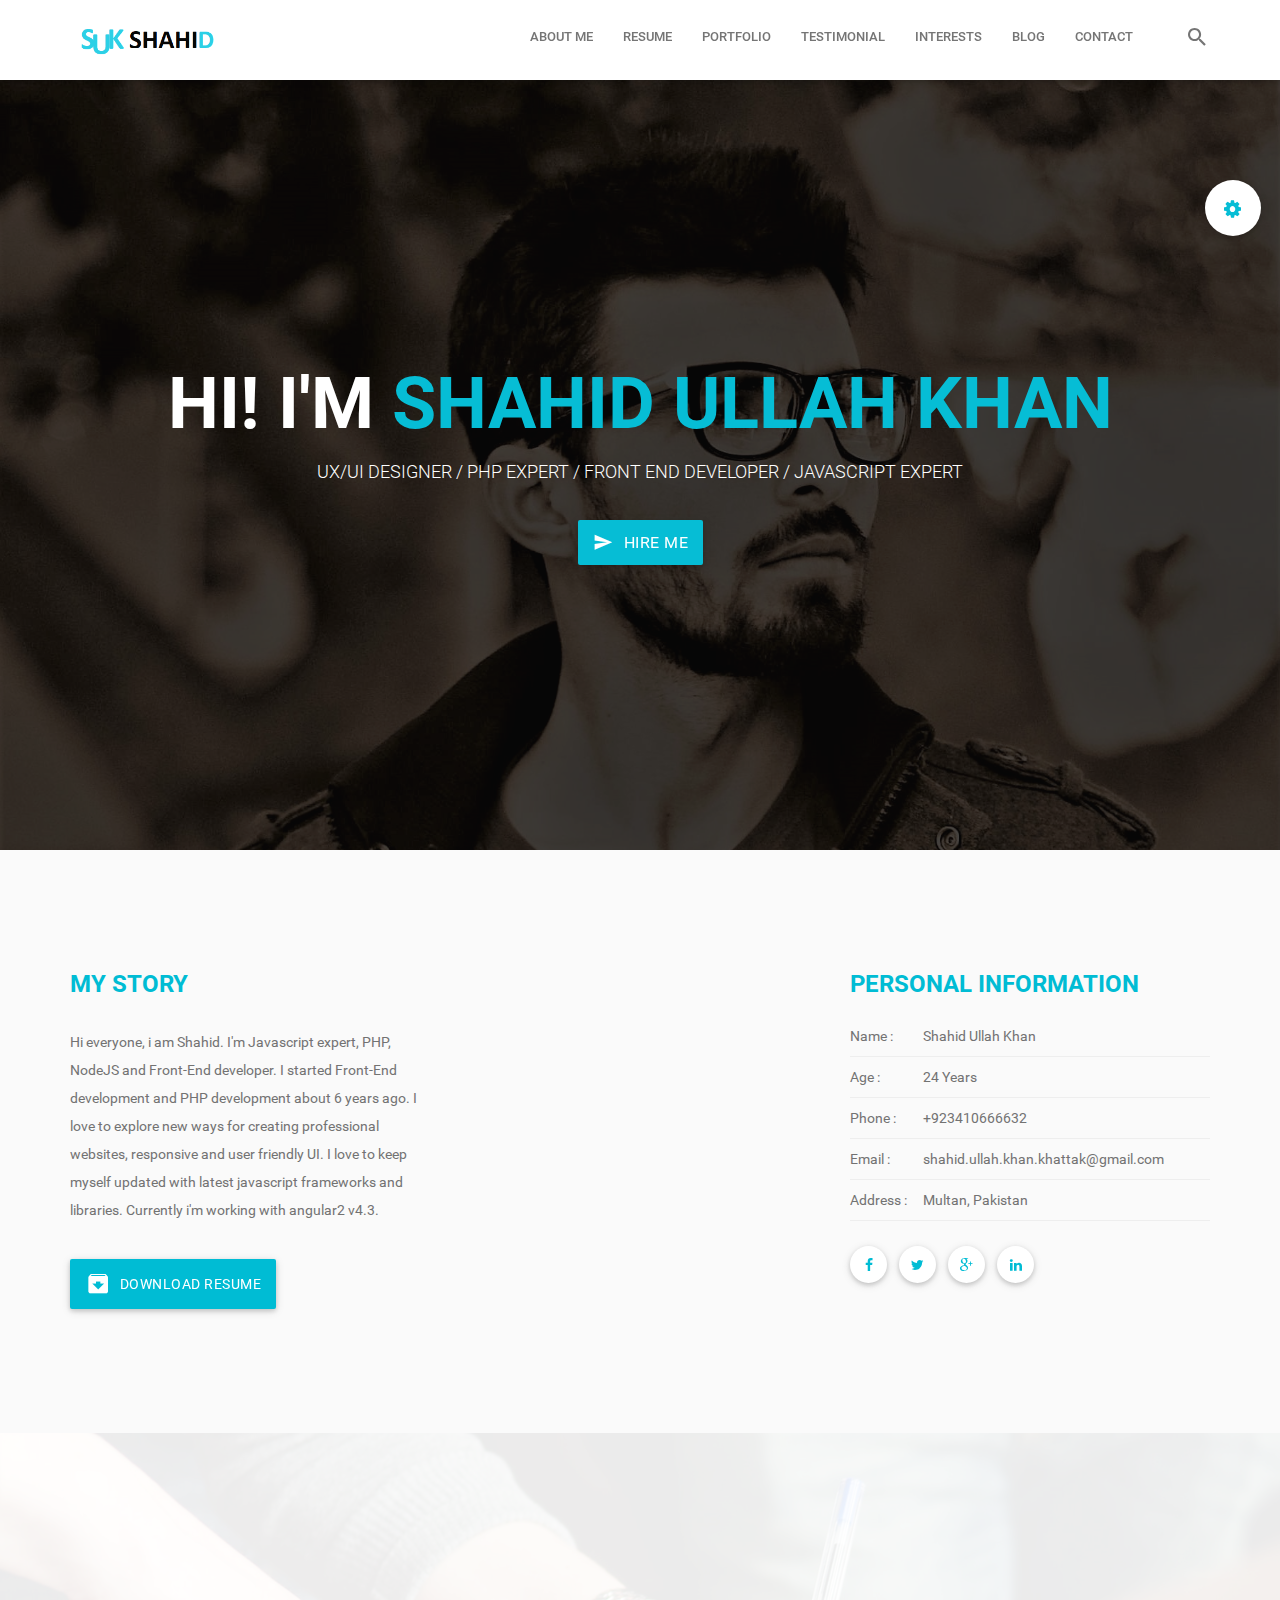
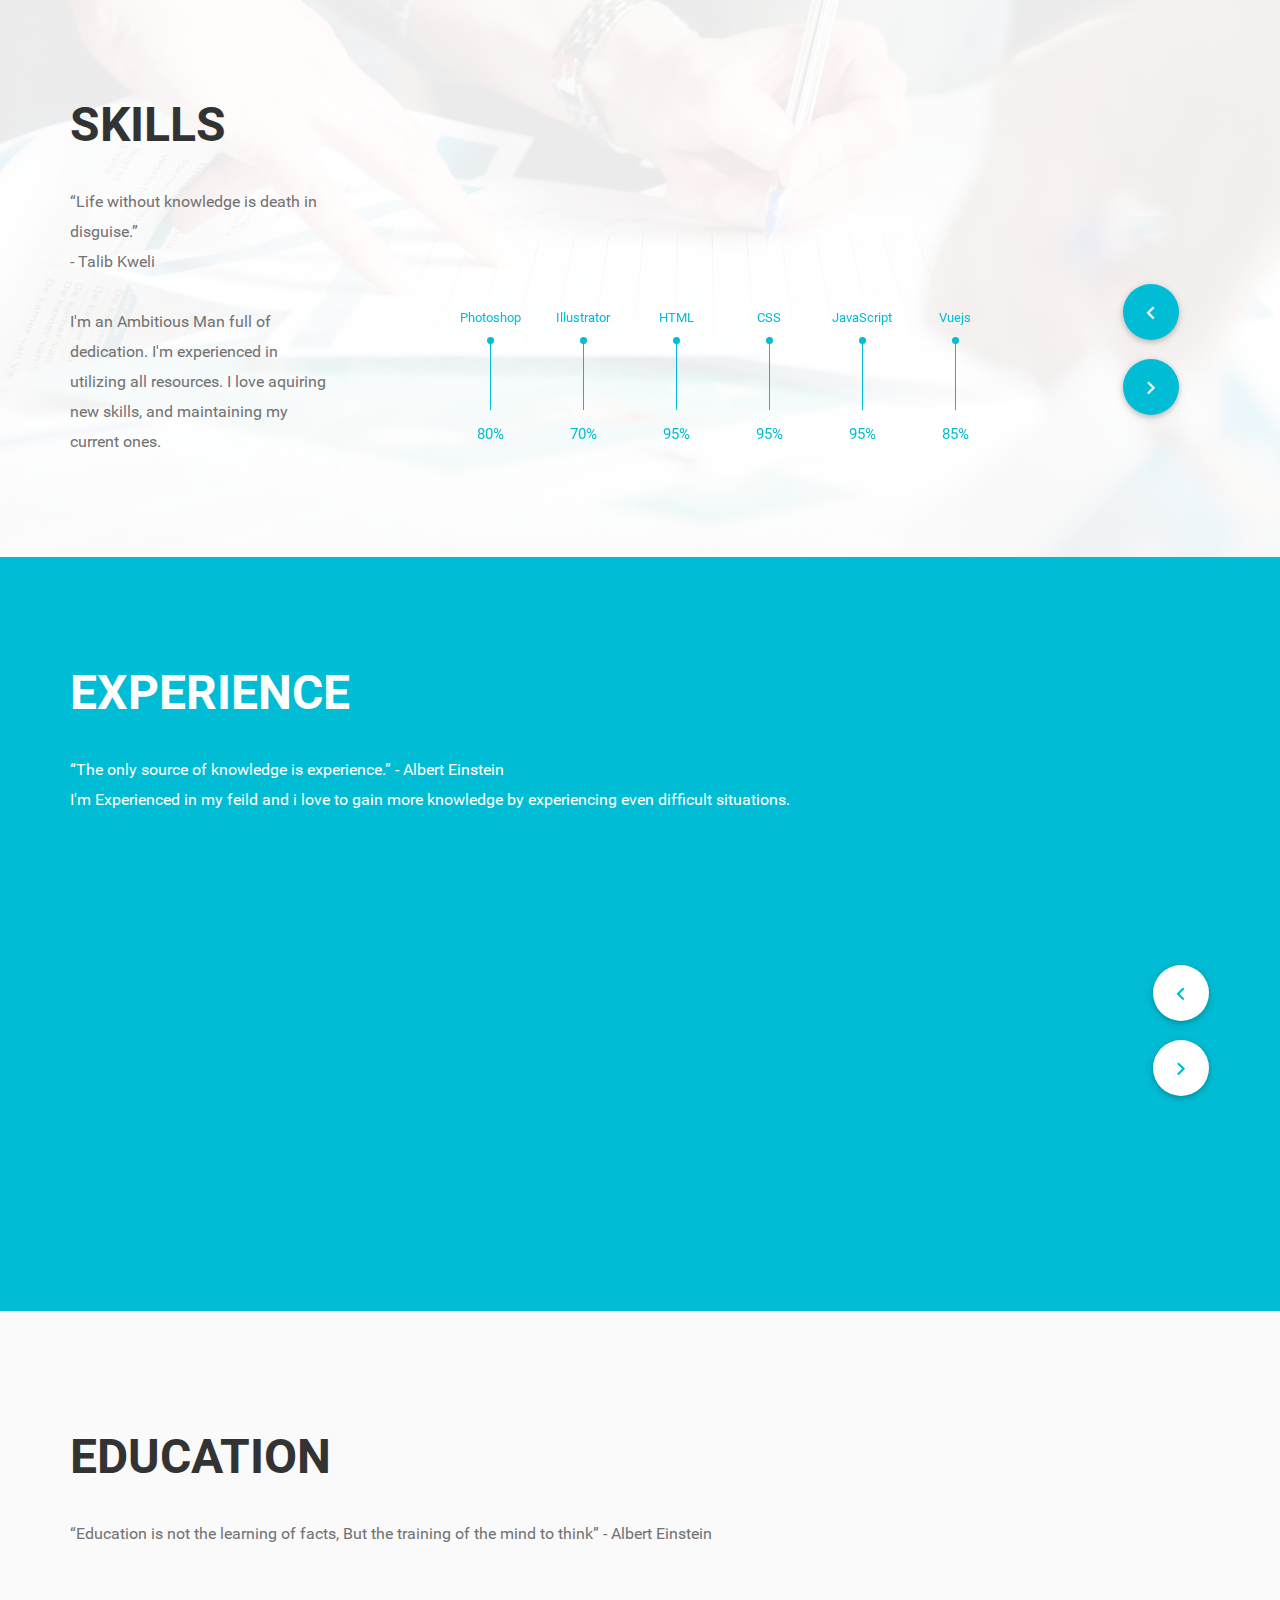
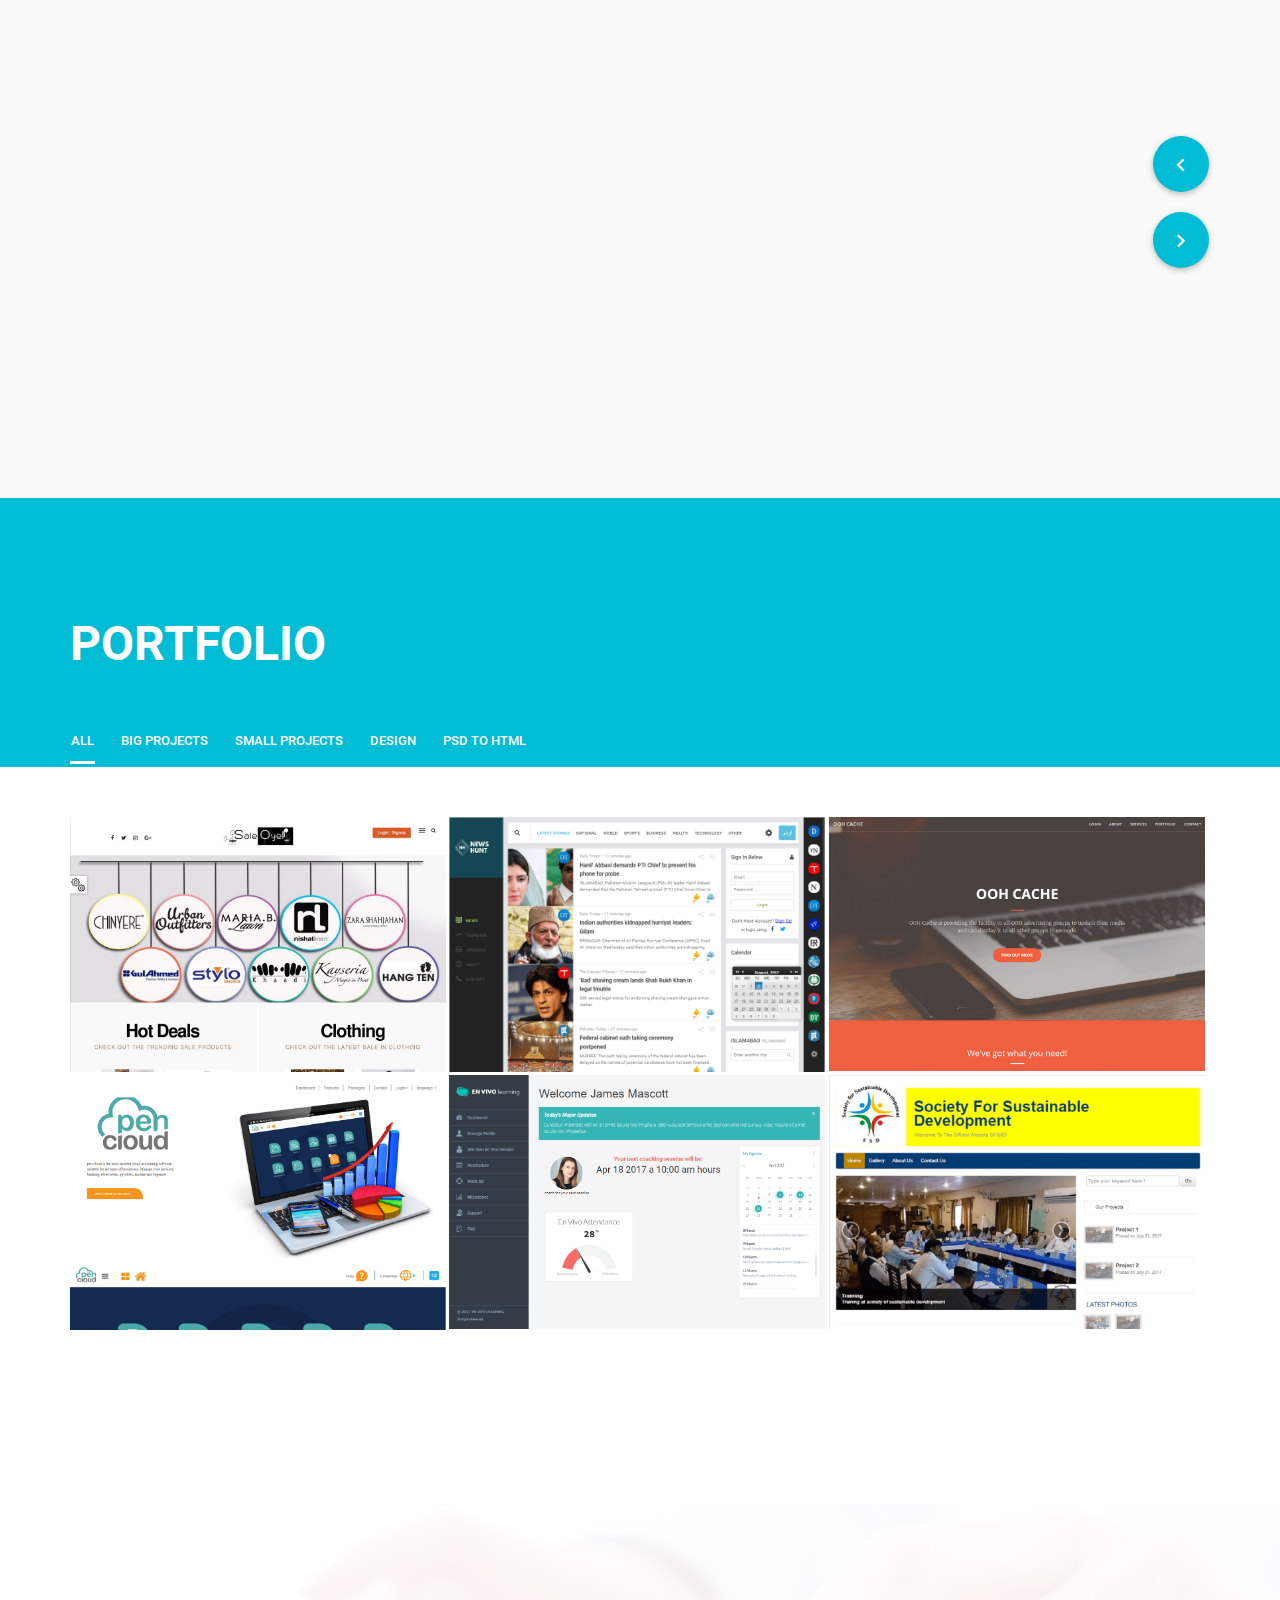
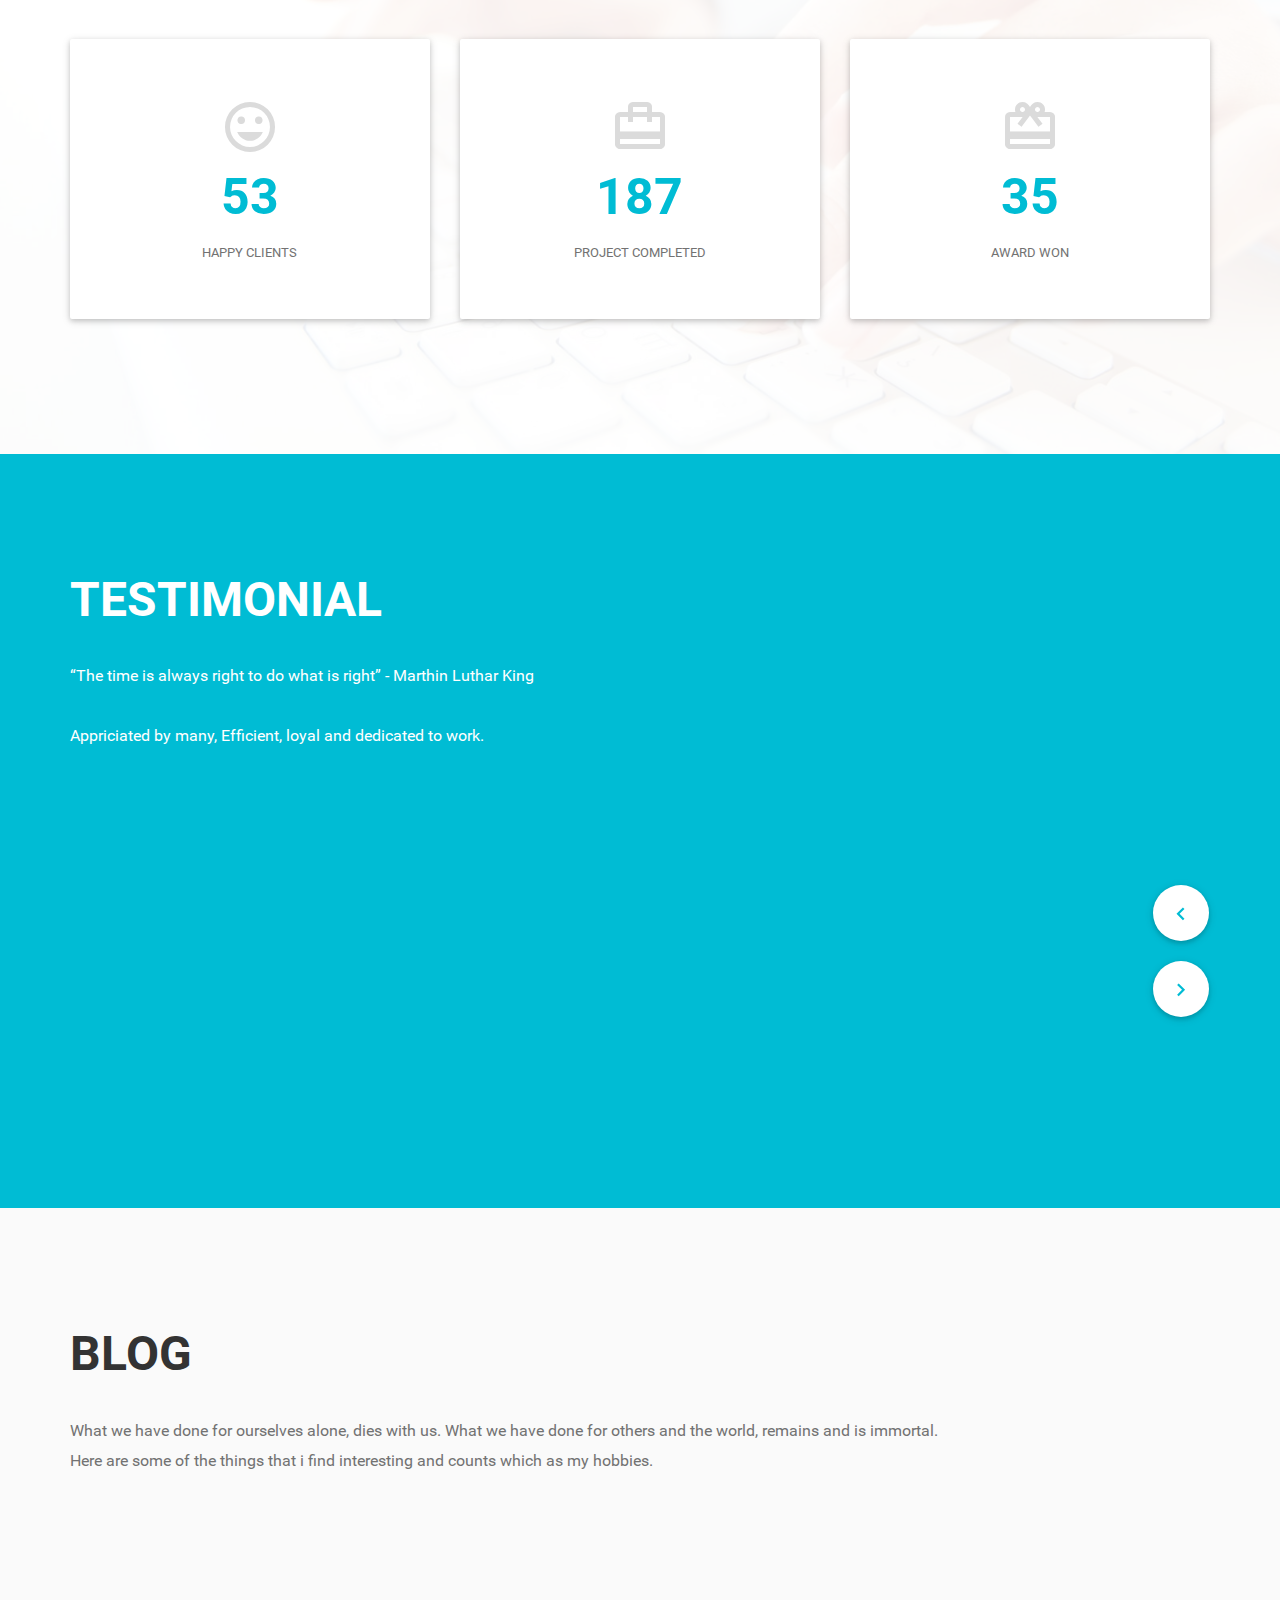
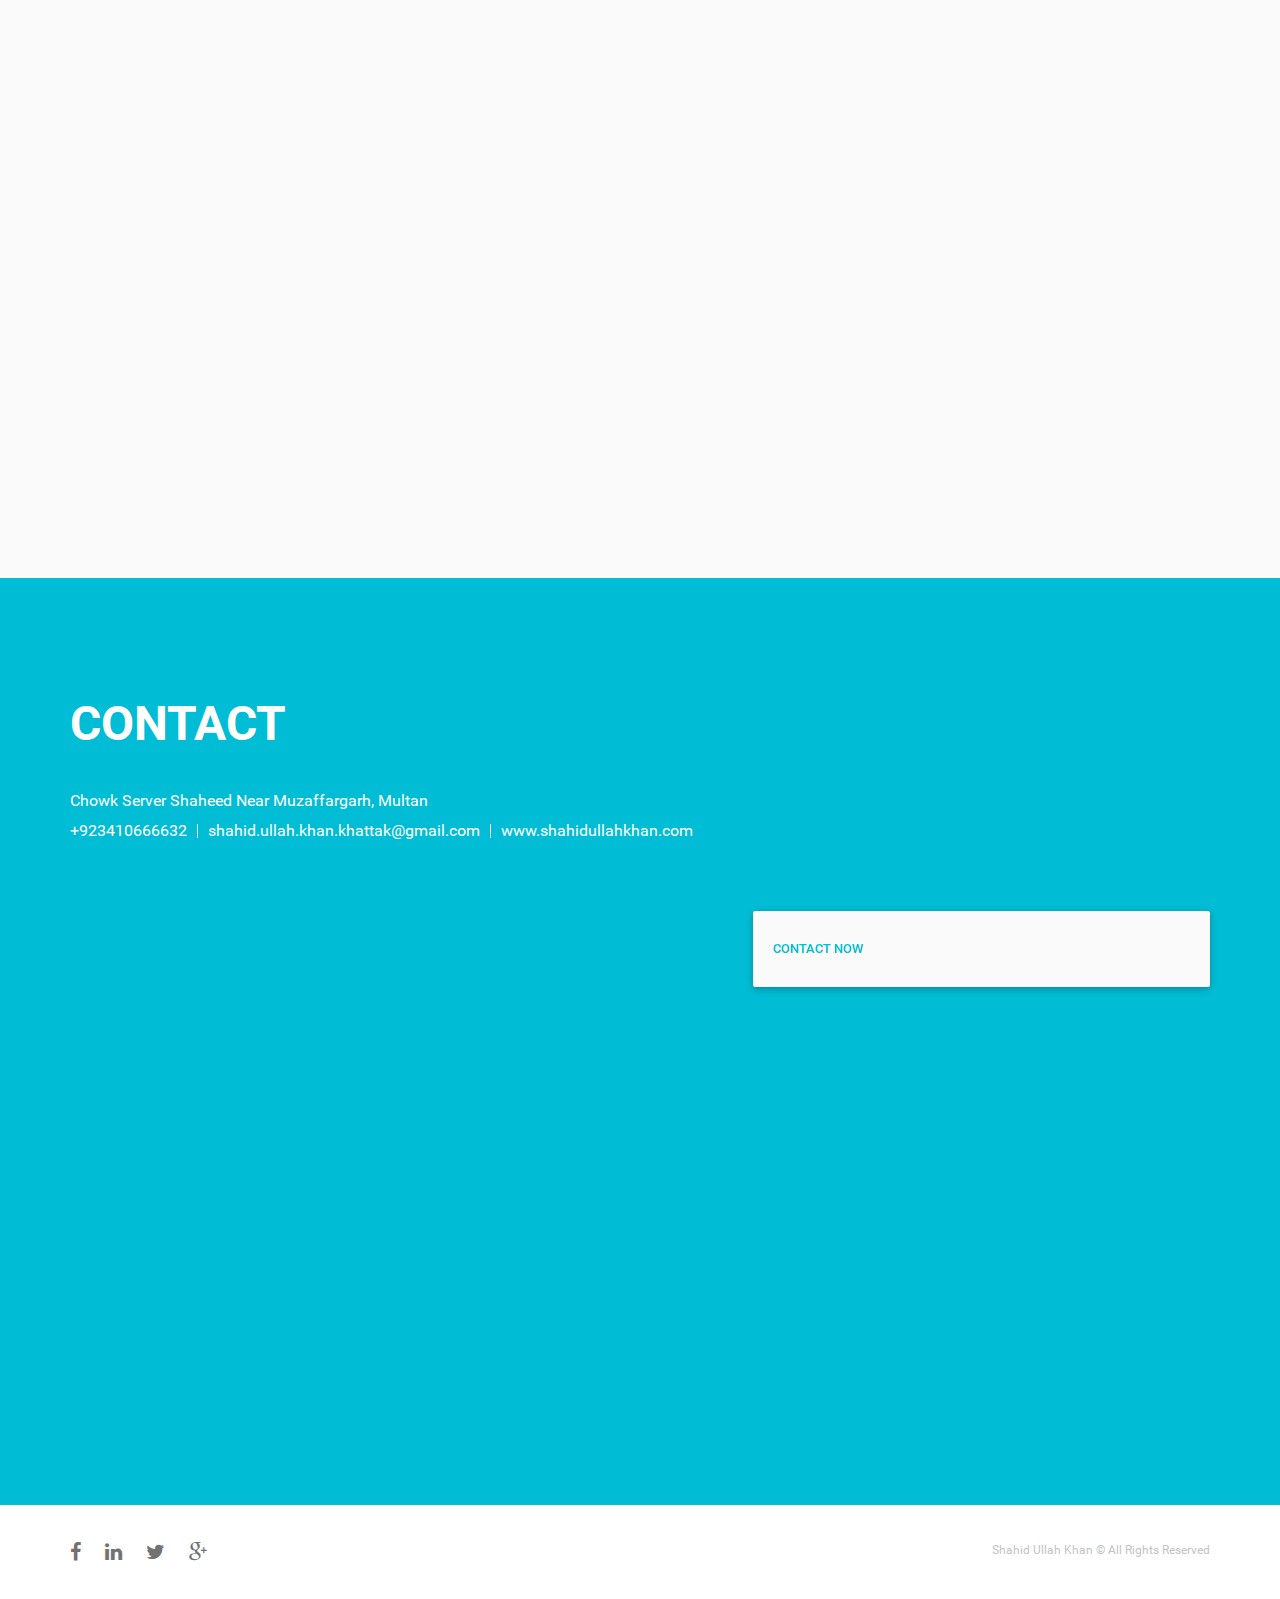
==== index.html @ cadb6315 "original site" ====
<!DOCTYPE html>
<!--[if lt IE 7]>      <html class="no-js lt-ie9 lt-ie8 lt-ie7"> <![endif]-->
<!--[if IE 7]>         <html class="no-js lt-ie9 lt-ie8"> <![endif]-->
<!--[if IE 8]>         <html class="no-js lt-ie9"> <![endif]-->
<!--[if gt IE 8]><!-->
<html class="no-js">
<!--<![endif]-->

<head>
  <meta charset="utf-8">
  <meta http-equiv="X-UA-Compatible" content="IE=edge">
  <title>Shahid Ullah Khan - Creative & Expert Web Designer / Developer</title>
  <!--<meta http-equiv="cache-control" content="max-age=30" />-->
  <meta name="viewport" content="width=device-width, initial-scale=1, maximum-scale=1.0, user-scalable=no">
  <meta name="description" content="I'm a website Developer, UI/UX Designer, Front End Developer,  Javascript and PHP Expert. I love to explore new ways for creating professional websites." />
  <meta name="keywords" content="web development, web developer, developer, website, website development, development, shahid ullah khan, shahid, ullah, khan, khattak, " />
  <meta name="author" content="Shahid Ullah Khan">
  <meta name="robots" content="index,follow">
  <meta name="DC.title" content="Shahid Ullah Khan - Web Developer">

  <meta name="twitter:card" content="summary_large_image">
  <meta name="twitter:site" content="@Shahidullahkhan.com">
  <meta name="twitter:title" content="Shahid Ullah Khan">
  <meta name="twitter:image" content="http://shahidullahkhan.com/assets/images/person.jpg">
  <meta name="twitter:description" content="Hi everyone, i am Shahid Ullah Khan. I'm a website Developer, UI/UX Designer/ Front End Developer / Javascript / PHP Expert. I started Front-End development and PHP development about 6 years ago. I love to explore new ways for creating professional websites . .">
  <meta property="og:url" content="http://www.shahidullahkhan.com" />
  <meta property="og:type" content="website" />
  <meta property="og:title" content="Shahid Ullah Khan - Web Developer" />
  <meta property="og:description" content="Hi everyone, i am Shahid Ullah Khan. I'm Javascript expert, PHP, NodeJS and Front-End developer. I started Front-End development and PHP development about 6 years ago. I love to explore new ways for creating professional websites . " />
  <meta property="og:image" content="http://shahidullahkhan.com/assets/images/person.jpg" />
  <link rel="apple-touch-icon" sizes="72x72" href="assets/images/apple-icon-72x72.png">
  <link rel="apple-touch-icon" sizes="76x76" href="assets/images/apple-icon-76x76.png">
  <link rel="apple-touch-icon" sizes="114x114" href="assets/images/apple-icon-114x114.png">
  <!-- Favicon-->
  <link rel="shortcut icon" href="images/favicon.png" >

  <!-- Stylesheets -->
  <link rel="stylesheet" href="assets/css/normalize.css">
  <link rel="stylesheet" href="assets/font/font-awesome/css/font-awesome.min.css">
  <link rel="stylesheet" href="assets/libs/materialize/css/materialize.min.css" media="screen,projection" />
  <link rel="stylesheet" href="assets/css/bootstrap.css" media="screen,projection" />

  <link rel="stylesheet" href="assets/css/animate.min.css" media="screen,projection" />
  <link rel="stylesheet" href="assets/libs/sweetalert/sweet-alert.css" media="screen,projection" />

  <link rel="stylesheet" href="assets/libs/owl-carousel/owl.carousel.css" media="screen,projection" />
  <link rel="stylesheet" href="assets/libs/owl-carousel/owl.transitions.css" media="screen,projection" />
  <link rel="stylesheet" href="assets/libs/owl-carousel/owl.theme.css" media="screen,projection" />

  <link rel="stylesheet" href="assets/css/main.css">
  <link rel="stylesheet" href="assets/css/responsive.css">

  <!-- Choose your default colors -->
  <link rel="stylesheet" href="assets/css/colors/color1.css">
  <!-- <link rel="stylesheet" href="assets/css/colors/color2.css"> -->
  <!-- <link rel="stylesheet" href="assets/css/colors/color3.css"> -->
  <!-- <link rel="stylesheet" href="assets/css/colors/color4.css"> -->
  <!-- <link rel="stylesheet" href="assets/css/colors/color5.css"> -->
  <!-- <link rel="stylesheet" href="assets/css/colors/color6.css"> -->
  <!-- <link rel="stylesheet" href="assets/css/colors/color7.css"> -->
  <!-- <link rel="stylesheet" href="assets/css/colors/color8.css"> -->

  <!--[if lt IE 9]>
      <script src="assets/js/html5shiv.js"></script>
  <![endif]-->
  <script type='application/ld+json'>
    {
      "@context": "http://www.schema.org",
      "@type": "person",
      "name": "Shahid Ullah Khan",
      "jobTitle": "Entrepreneur / Web Developer",
      "url": "http://www.shahidullahkhan.com",
      "image": "http://www.shahidullahkhan.com/assets/images/person.jpg",
      "address": {
        "@type": "PostalAddress",
        "streetAddress": "Chowk Server Shaheed, Multan, Pakistan",
        "addressLocality": "Multan",
        "addressRegion": "Punjab",
        "addressCountry": "Pakistan"
      },
      "email": "shahid.ullah.khan.khattak@gmail.com",
      "telephone": "+923410666632",
      "birthDate": "1994-5-21"
    }
     </script>
    <!-- Global site tag (gtag.js) - Google Analytics -->
    <script async src="https://www.googletagmanager.com/gtag/js?id=UA-106912900-1"></script>
    <script>
      window.dataLayer = window.dataLayer || [];
      function gtag(){dataLayer.push(arguments);}
      gtag('js', new Date());

      gtag('config', 'UA-106912900-1');
    </script>
    <meta name="msvalidate.01" content="F92854E3B18C59E24BA2687AC40F943A" />
</head>

<body>


  <!-- start option panel -->
  <div id="switch">
      <div class="content-switcher">
          <p class="brand-text">Color Options:</p>
          <ul class="header">
              <li><a href="#" onclick="setActiveStyleSheet('color1'); return false;" class="button color switch" style="background-color:#00bcd4" title="color 1"></a></li>
              <li><a href="#" onclick="setActiveStyleSheet('color2'); return false;" class="button color switch" style="background-color:#ff4081" title="color 2"></a></li>
              <li><a href="#" onclick="setActiveStyleSheet('color3'); return false;" class="button color switch" style="background-color:#C043D5" title="color 3"></a></li>
              <li><a href="#" onclick="setActiveStyleSheet('color4'); return false;" class="button color switch" style="background-color:#73D077" title="color 3"></a></li>
              <li><a href="#" onclick="setActiveStyleSheet('color5'); return false;" class="button color switch" style="background-color:#FE7448" title="color 4"></a></li>
              <li><a href="#" onclick="setActiveStyleSheet('color6'); return false;" class="button color switch" style="background-color:#1ABBAC" title="color 5"></a></li>
              <li><a href="#" onclick="setActiveStyleSheet('color7'); return false;" class="button color switch" style="background-color:#EAB82E" title="color 6"></a></li>
              <li><a href="#" onclick="setActiveStyleSheet('color8'); return false;" class="button color switch" style="background-color:#799CAC" title="color 7"></a></li>
          </ul>
          <p class="brand-text">Menu Options:</p>
          <div class="menu-select" title="The menu will display in all devices">
              <input type="radio" id="menu1" name="intelligent-menu">
              <label for="menu1">Fixed</label>
          </div>
          <div class="menu-select" title="The menu will display or hide in all devices depending on scroll">
              <input type="radio" id="menu2" name="intelligent-menu" checked="checked">
              <label for="menu2">Intelligent ( Auto Hide )</label>
          </div>
          <div class="menu-select" title="Fixed menu will apply in non-mobile devices and Intelligent menu will apply in mobile devices">
              <input type="radio" id="menu3" name="intelligent-menu">
              <label for="menu3">Mobile Intelligent</label>
          </div>
          <div id="hide">
              <i class="fa fa-times"></i>
          </div>
      </div>
  </div>
  <div id="show" class="btn-floating waves-effect waves-light btn-large brand-text">
      <i class="fa fa-cog"></i>
  </div>
  <!-- end option panel -->

  <!-- Preloader -->
    <div id="preloader">
      <div class="loader">
            <svg class="circle-loader" height="50" width="50">
              <circle class="path" cx="25" cy="25" r="20" fill="none" stroke-width="6" stroke-miterlimit="10" />
            </svg>
        </div>
    </div><!--preloader end-->

  <!-- Main Container -->
  <main id="app" class="main-section">
    <!-- header navigation start -->
    <header id="navigation" class="root-sec white nav">
      <div class="container">
        <div class="row">
          <div class="col-sm-12">
            <div class="nav-inner">
              <nav class="primary-nav">
                <div class="clearfix nav-wrapper">
                  <a href="#home" class="left brand-logo menu-smooth-scroll" data-section="#home" title="web develeloper logo"><img src="images/logo.png" alt="i, Web Developer Logo">
                  </a>
                  <a href="#" data-activates="mobile-demo" class="button-collapse" title="navigation link"><i class="mdi-navigation-menu"></i></a>
                  <ul class="right static-menu">
                    <li class="search-form-li">
                      <a id="initSearchIcon" class="" title="action link"><i class="mdi-action-search"></i> </a>
                      <div class="search-form-wrap hide">
                        <form action="#" class="">
                          <input type="search" class="search">
                          <button type="submit"><i class="mdi-action-search"></i>
                          </button>
                        </form>
                      </div>
                    </li>
                    <!-- <li>
                      <a class="dropdown-button blog-submenu-init" href="#!" data-activates="dropdown1">
                        <i class="mdi-navigation-more-vert right"></i>
                      </a>
                    </li> -->
                  </ul>
                  <ul class="inline-menu side-nav" id="mobile-demo">

                    <!-- Mini Profile // only visible in Tab and Mobile -->
                    <li class="mobile-profile">
                      <div class="profile-inner">
                        <div class="pp-container">
                          <img src="images/person.jpg" alt="i, Shahid Ullah Khan">
                        </div>
                        <h3>Shahid Ullah Khan</h3>
                        <h5>UI / UX / Javascript / PHP Expert</h5>
                      </div>
                    </li><!-- mini profile end-->


                    <li><a href="#about" data-section="#about" class="menu-smooth-scroll" title="about"><i class="fa fa-user fa-fw"></i>About Me</a>
                    </li>
                    <li><a href="#resume" data-section="#resume" class="menu-smooth-scroll" title="resume"><i class="fa fa-file-text fa-fw"></i>Resume</a>
                    </li>
                    <li><a href="#portfolio" data-section="#portfolio" class="menu-smooth-scroll" title="portfollio"><i class="fa fa-briefcase fa-fw"></i>Portfolio</a>
                    </li>
                    <!-- <li><a href="#team" data-section="#team" class="menu-smooth-scroll"><i class="fa fa-users fa-fw"></i>Team</a>
                    </li> -->
                    <li><a href="#testimonial" data-section="#testimonial" class="menu-smooth-scroll" title="testimonial"><i class="fa fa-comments fa-fw"></i>Testimonial</a>
                    </li>
                    <li><a href="#blog" data-section="#blog" class="menu-smooth-scroll" title="blog"><i class="fa fa-pencil fa-fw"></i>Interests</a>
                    </li>
                    <li><a href="https://www.shahidullahkhan.com/blog/" title="blog"><i class="fa fa-pencil fa-fw"></i>Blog</a>
                    </li>
                    <li><a href="#contact" data-section="#contact" class="menu-smooth-scroll" title="contact"><i class="fa fa-paper-plane fa-fw"></i>Contact</a>
                    </li>
                  </ul>
                  <!-- <ul id="dropdown1" class="inline-menu submenu-ul dropdown-content">
                    <li>Home</li>
                    <li><a href="blog.html">All Blog</a>
                    </li>
                    <li><a href="blog-with-sidebar.html">Blog with Sidebar</a>
                    </li>
                    <li><a >Single Blog</a>
                    </li>
                  </ul> -->

                </div>
              </nav>
            </div>
          </div>
        </div>
      </div>
      <!-- .container end -->
    </header>
    <!-- #header  navigation end -->

    <!-- Home Section start -->
    <section id="home" class="scroll-section root-sec grey lighten-5 home-wrap">
      <div class="sec-overlay">
        <div class="container">
          <div class="row">
            <div class="col-sm-12">
              <div class="home-inner">
                  <div class="center-align home-content">
                    <h1 class="home-title">HI! I'm <span>Shahid Ullah Khan</span></h1>
                    <h2 class="home-subtitle">UX/UI Designer / PHP Expert / Front End Developer / Javascript Expert</h2>
                    <h2 style="display:none">i started Front-End development and PHP development about 6 years ago. I love to explore new ways for creating professional websites . ., i, i, i, i, i, i, i, i, i, i, i, i, i, i, i, i, i, shahid, shahid, shahid, ullah, ullah, ullah, ullah, khan, khan, khan, khan, khan, creative, creative, creative, creative, web, web, web, web, web, web, web, web, i, i, i, i, i, shahid, shahid, shahid, shahid, ullah, ullah, ullah, ullah, khan, khan, khan, khan shahid ullah khan shahid ullah khan shahid ullah khan web web web, i i i i i i i i i i i i i i i i i i i i i i </h2>
                    <a href="#contact" class="hire-me-btn btn waves-effect waves-light btn-large brand-bg white-text regular-text" title="hire me">Hire Me <i class="mdi-content-send left"></i>
                    </a>
                  </div>
              </div>
            </div>
          </div>
        </div>
        <!-- .container end -->
        <div class="section-call-to-area">
          <div class="container">
            <div class="row">
              <a href="#about" class="btn-floating btn-large button-middle call-to-about section-call-to-btn animated btn-up btn-hidden" data-section="#about" title="about navigation">
                <i class="mdi-navigation-expand-more"></i>
              </a>
            </div>
          </div>
          <!-- .container end -->
        </div>
      </div>
    </section>
    <!-- #home Section end -->

    <!-- About Section start -->
    <section id="about" class="scroll-section root-sec padd-tb-60 grey lighten-5 about-wrap">
      <div class="container">
        <div class="row">
          <div class="clearfix about-inner">

            <div class="col-sm-12 col-md-4">
              <div class="person-about">
                <h3 class="about-subtitle">My Story</h3>
                <p style="display:none">i i i i i i i i, i, i, i, shahid ullah khan shahid ullah khan shahid ullah khan shahid ullah khan shahid shahid shahid ullah ullah ullah khan khan khan</p>
                <p>Hi everyone, i am Shahid. I'm Javascript expert, PHP, NodeJS and Front-End developer. I started Front-End development and PHP development about 6 years ago. I love to explore new ways for creating professional websites, responsive and user friendly UI. I love to keep myself updated with latest javascript frameworks and libraries. Currently i'm working with angular2 v4.3.</p>
                <a class="waves-effect waves-light btn-large brand-bg white-text" href="CV.docx" title="download cv" download><i class="mdi-content-archive left"></i> Download Resume</a>
              </div>
            </div>
            <!-- about me description -->

            <div class="col-sm-6 col-md-4">
              <div class="person-img wow fadeIn">
                <img class="z-depth-1" src="images/person.jpg"  alt="i, Web Developer Shahid Ullah Khan">
              </div>
            </div>
            <!-- about me image -->

            <div class="col-sm-6 col-md-4">
              <div class="person-info">
                <h3 class="about-subtitle">Personal Information</h3>
                <h5><span>Name :</span> Shahid Ullah Khan</h5>
                <h5><span>Age :</span> 24 Years</h5>
                <h5><span>Phone :</span> +923410666632</h5>
                <h5><span>Email :</span> shahid.ullah.khan.khattak@gmail.com</h5>
                <h5><span>Address :</span> Multan, Pakistan</h5>
              </div>

              <div class="about-social">
                <ul>
                  <li>
                    <a href="https://web.facebook.com/shahid.ullah.khan.khattak" target="_blank" class="btn-floating waves-effect waves-light white" title="facebook link"><i class="fa fa-facebook"></i></a>
                  </li>
                  <li>
                    <a href="https://twitter.com/shahid_ullah_kh" target="_blank" class="btn-floating waves-effect waves-light white" title="twitter-link"><i class="fa fa-twitter"></i></a>
                  </li>
                  <li>
                    <a href="https://plus.google.com/u/0/+shahidUllahKhankhattak" target="_blank" class="btn-floating waves-effect waves-light white" title="google plus link"><i class="fa fa-google-plus"></i></a>
                   </li>
                  <li>
                    <a href="https://www.linkedin.com/in/shahid-ullah-khan-b5b479137/" target="_blank" class="btn-floating waves-effect waves-light white" title="linkedin link"><i class="fa fa-linkedin"></i></a>
                  </li>
                </ul>
              </div>
            </div>
            <!-- about me info -->

          </div>
        </div>
      </div>
      <!-- .container end -->
    </section>
    <!-- #about Section end -->

    <!-- Resume Section start -->
    <section id="resume" class="scroll-section ">
      <section id="skill" class="root-sec white skill-wrap">
      <div class="sec-overlay">
        <div class="container">
          <div class="row">
            <div class="clearfix skill-inner">
              <div class="col-sm-12 col-md-3">
                <div class="skill-left">
                  <h3 class="title">Skills</h3>
                  <p class="regular-text">
                      “Life without knowledge is death in disguise.”
                         <br> - <b>Talib Kweli</b>
                      <br><br>
                    I'm an Ambitious Man full of dedication. I'm experienced in utilizing all resources. I love aquiring new skills, and maintaining my current ones.</p>
                </div>
              </div>

              <!-- skills container -->
              <div class="col-sm-12 col-md-6 col-md-offset-1">
                <div class="skill-right">
                  <div id="skillSlider" class="clearfix skill-graph">

                    <!-- single skill -->
                    <div class="single-skill">
                      <div class="after-li">
                        <div class="singel-hr">
                          <div class="singel-hr-inner" data-height="80%">
                            <div class="skill-visiable">
                              <span class="skill-title">Photoshop</span>
                              <div class="hr-wrap">
                                <div class="hrc"></div>
                              </div>
                            </div>
                          </div>
                          <span class="skill-count">80%</span>
                        </div>
                      </div>
                    </div>
                    <!-- /single skill-->

                    <!-- single skill -->
                    <div class="single-skill">
                      <div class="after-li">
                        <div class="singel-hr">
                          <div class="singel-hr-inner" data-height="70%">
                            <div class="skill-visiable">
                              <span class="skill-title">Illustrator</span>
                              <div class="hr-wrap">

                                <div class="hrc"></div>
                              </div>
                            </div>
                          </div>
                          <span class="skill-count">70%</span>
                        </div>
                      </div>
                    </div>
                    <!-- /single skill-->

                    <!-- single skill -->
                    <div class="single-skill">
                      <div class="after-li">
                        <div class="singel-hr">
                          <div class="singel-hr-inner" data-height="100%">
                            <div class="skill-visiable">
                              <span class="skill-title">HTML</span>
                              <div class="hr-wrap">
                                <div class="hrc"></div>
                              </div>
                            </div>
                          </div>
                          <span class="skill-count">95%</span>
                        </div>
                      </div>
                    </div>
                    <!-- /single skill-->

                    <!-- single skill -->
                    <div class="single-skill">
                      <div class="after-li">
                        <div class="singel-hr">
                          <div class="singel-hr-inner" data-height="90%">
                            <div class="skill-visiable">
                              <span class="skill-title">CSS</span>
                              <div class="hr-wrap">
                                <div class="hrc"></div>
                              </div>
                            </div>
                          </div>
                          <span class="skill-count">95%</span>
                        </div>
                      </div>
                    </div>
                    <!-- /single skill-->

                    <!-- single skill -->
                    <div class="single-skill">
                      <div class="after-li">
                        <div class="singel-hr">
                          <div class="singel-hr-inner" data-height="95%">
                            <div class="skill-visiable">
                              <span class="skill-title">JavaScript</span>
                              <div class="hr-wrap">
                                <div class="hrc"></div>
                              </div>
                            </div>
                          </div>
                          <span class="skill-count">95%</span>
                        </div>
                      </div>
                    </div>
                    <!-- /single skill-->

                    <!-- single skill -->
                    <div class="single-skill">
                      <div class="after-li">
                        <div class="singel-hr">
                          <div class="singel-hr-inner" data-height="85%">
                            <div class="skill-visiable">
                              <span class="skill-title">Vuejs</span>
                              <div class="hr-wrap">

                                <div class="hrc"></div>
                              </div>
                            </div>
                          </div>
                          <span class="skill-count">85%</span>
                        </div>
                      </div>
                    </div>
                    <!-- /single skill-->

                    <!-- single skill -->
                    <div class="single-skill">
                      <div class="after-li">
                        <div class="singel-hr">
                          <div class="singel-hr-inner" data-height="95%">
                            <div class="skill-visiable">
                              <span class="skill-title">Angular 2</span>
                              <div class="hr-wrap">
                                <div class="hrc"></div>
                              </div>
                            </div>
                          </div>
                          <span class="skill-count">90%</span>
                        </div>
                      </div>
                    </div>
                    <!-- /single skill-->
                    <!-- single skill -->
                    <div class="single-skill">
                      <div class="after-li">
                        <div class="singel-hr">
                          <div class="singel-hr-inner" data-height="92%">
                            <div class="skill-visiable">
                              <span class="skill-title">PHP</span>
                              <div class="hr-wrap">
                                <div class="hrc"></div>
                              </div>
                            </div>
                          </div>
                          <span class="skill-count">95%</span>
                        </div>
                      </div>
                    </div>
                    <!-- /single skill-->

                    <!-- single skill -->
                    <div class="single-skill">
                      <div class="after-li">
                        <div class="singel-hr">
                          <div class="singel-hr-inner" data-height="75%">
                            <div class="skill-visiable">
                              <span class="skill-title">Node Js</span>
                              <div class="hr-wrap">
                                <div class="hrc"></div>
                              </div>
                            </div>
                          </div>
                          <span class="skill-count">75%</span>
                        </div>
                      </div>
                    </div>
                    <!-- /single skill-->



                    <!-- single skill -->
                    <div class="single-skill">
                      <div class="after-li">
                        <div class="singel-hr">
                          <div class="singel-hr-inner" data-height="90%">
                            <div class="skill-visiable">
                              <span class="skill-title">My Sql</span>
                              <div class="hr-wrap">

                                <div class="hrc"></div>
                              </div>
                            </div>
                          </div>
                          <span class="skill-count">90%</span>
                        </div>
                      </div>
                    </div>
                    <!-- /single skill-->

                    <!-- single skill -->
                  </div>
                </div>
              </div>
              <!-- /skills container -->
            </div>
          </div>
          <div class="btn-wrapp skl-ctrl">
            <a class="btn-floating waves-effect waves-light btn-large brand-bg white-text go go-left" title="left button"><i class="mdi-navigation-chevron-left "></i></a>
            <a class="btn-floating waves-effect waves-light btn-large brand-bg white-text go go-right" title="right button"><i class="mdi-navigation-chevron-right "></i></a>
          </div>
        </div>
      </div>
        <!-- .container end -->
      </section>

      <section id="experience" class="root-sec padd-tb-120 brand-bg experience-wrap">
        <div class="container">
          <div class="row">
            <div class="experience-inner">
              <div class="col-sm-12 col-md-10 card-box-wrap">
                <div class="row">
                  <div class="clearfix section-head experience-text">
                    <div class="col-sm-12">
                      <h3 class="title">Experience</h3>
                      <p class="regular-text">“The only source of knowledge is experience.” - Albert Einstein
                      <br>
                      I'm Experienced in my feild and i love to gain more knowledge by experiencing even difficult situations.
                      </p>
                    </div>
                  </div>
                  <div class="col-lg-12">
                    <div class="overflow-hidden">
                      <div class="row">
                        <div id="experienceSlider" class="clearfix card-element-wrapper">
                          <div class="col-sm-4 cold-xs-12 single-card-box wow fadeInUpSmall" data-wow-duration=".7s">
                            <div class="card">
                              <div class="card-image waves-effect waves-block waves-light">
                                <h3 class="left-align card-title-top">June, 2013 - January 2015</h3>
                                <div class="valign-wrapper card-img-wrap">
                                  <img class="activator" src="images/ghost_rider.jpg" alt="UI designer, graphics designer">
                                </div>
                              </div>
                              <div class="card-content">
                                <span class="card-title activator brand-text">UX/UI Designer<i class="mdi-navigation-more-vert right"></i></span>
                                <p>Galaxmo I.T Solutions</p>
                              </div>
                              <div class="card-reveal">
                                <div class="rev-title-wrap">
                                  <span class="card-title activator brand-text">UX/UI Designer<i class="mdi-navigation-close right"></i></span>
                                  <p>Galaxmo I.T solutions</p>
                                </div>
                                <p class="rev-content">
                                    This was the start of my carrier. i've worked as UX/UI Designer in Galaxmo. Which gave me push towards Front End Development.
                                </p>
                              </div>
                            </div>
                          </div>
                          <div class="col-sm-4 cold-xs-12 single-card-box wow fadeInUpSmall" data-wow-delay=".2s" data-wow-duration=".7s">
                            <div class="card">
                              <div class="card-image waves-effect waves-block waves-light">
                                <h3 class="left-align card-title-top">January 2015 - June 2016</h3>
                                <div class="valign-wrapper card-img-wrap">
                                  <img class="activator" src="images/lion.jpg" alt="research associate">
                                </div>
                              </div>
                              <div class="card-content">
                                <span class="card-title activator brand-text">Research Associate<i class="mdi-navigation-more-vert right"></i></span>
                                <p>Computer And Communication Research Lab (CCRL-UOH)</p>
                              </div>
                              <div class="card-reveal">
                                <div class="rev-title-wrap">
                                    <span class="card-title activator brand-text">Research Associate<i class="mdi-navigation-more-vert right"></i></span>
                                    <p>Computer And Communication Research Lab (CCRL-UOH)</p>
                                </div>
                                <p class="rev-content">
                                  Computer And Communication Research Lab, University of haripur. It was my frist step as a professional in Feild of Research.
                                </p>
                              </div>
                            </div>
                          </div>
                          <div class="col-sm-4 cold-xs-12 single-card-box wow fadeInUpSmall" data-wow-delay=".4s" data-wow-duration=".7s">
                            <div class="card">
                              <div class="card-image waves-effect waves-block waves-light">
                                <h3 class="left-align card-title-top">December, 2015 - August 2016</h3>
                                <div class="valign-wrapper card-img-wrap">
                                  <img class="activator" src="images/bull.jpg" alt="php developer">
                                </div>
                              </div>
                              <div class="card-content">
                                <span class="card-title activator brand-text">PHP Developer<i class="mdi-navigation-more-vert right"></i></span>
                                <p>Galaxmo I.T Solution</p>
                              </div>
                              <div class="card-reveal">
                                <div class="rev-title-wrap">
                                    <span class="card-title activator brand-text">PHP Developer<i class="mdi-navigation-more-vert right"></i></span>
                                    <p>Galaxmo I.T Solution</p>
                                </div>
                                <p class="rev-content">
                                  Galaxmo has played an important role in making my carrier as a backend development. Which was quite a good experience.
                                </p>
                              </div>
                            </div>
                          </div>
                          <div class="col-sm-4 cold-xs-12 single-card-box">
                            <div class="card">
                              <div class="card-image waves-effect waves-block waves-light">
                                <h3 class="left-align card-title-top">October 2016 - Feburary 2017</h3>
                                <div class="valign-wrapper card-img-wrap">
                                  <img class="activator" src="images/beakers.jpg" alt="front end developer">
                                </div>
                              </div>
                              <div class="card-content">
                                <span class="card-title activator brand-text">Front End Developer<i class="mdi-navigation-more-vert right"></i></span>
                                <p>The Makers</p>
                              </div>
                              <div class="card-reveal">
                                <div class="rev-title-wrap">
                                  <span class="card-title activator brand-text">Front End Developer<i class="mdi-navigation-close right"></i></span>
                                  <p>The Makers</p>
                                </div>
                                <p class="rev-content">
                                  Front End Development has always been my favorite feild to work in.
                                </p>
                              </div>
                            </div>
                          </div>
                          <div class="col-sm-4 cold-xs-12 single-card-box">
                            <div class="card">
                              <div class="card-image waves-effect waves-block waves-light">
                                <h3 class="left-align card-title-top">Feburary, 2017 - Now</h3>
                                <div class="valign-wrapper card-img-wrap">
                                  <img class="activator" src="images/kid.jpg" alt="Php / Front End Developer">
                                </div>
                              </div>
                              <div class="card-content">
                                <span class="card-title activator brand-text">Front End / PHP Developer<i class="mdi-navigation-more-vert right"></i></span>
                                <p>Galaxmo I.T Solutions</p>
                              </div>
                              <div class="card-reveal">
                                <div class="rev-title-wrap">
                                    <span class="card-title activator brand-text">Front End / PHP Developer<i class="mdi-navigation-more-vert right"></i></span>
                                    <p>Galaxmo I.T Solutions</p>
                                </div>
                                <p class="rev-content">

                                </p>
                              </div>
                            </div>
                          </div>
                        </div>
                      </div>
                    </div>
                  </div>
                </div>
              </div>
              <div class="btn-wrapp exp-ctrl">
                <a class="btn-floating waves-effect waves-light btn-large white go go-left" title="left-button"><i class="mdi-navigation-chevron-left brand-text"></i></a>
                <a class="btn-floating waves-effect waves-light btn-large white go go-right" title="right-button"><i class="mdi-navigation-chevron-right brand-text"></i></a>
              </div>
            </div>
          </div>
        </div>
      </section>

      <section id="education" class="root-sec grey lighten-5 padd-tb-120 education-wrap">
        <div class="container">
          <div class="row">
            <div class="education-inner">
              <div class="col-sm-12 col-md-10 card-box-wrap">
                <div class="row">
                  <div class="clearfix section-head education-text">
                    <div class="col-sm-12">
                      <h3 class="title">education</h3>
                      <p class="regular-text">
                          “Education is not the learning of facts, But the training of the mind to think” - Albert Einstein
                      </p>
                    </div>
                  </div>
                  <div class="col-lg-12">
                    <div class="overflow-hidden">
                      <div class="row">
                        <div id="educationSlider" class="clearfix card-element-wrapper">

                        <!-- single education -->
                          <div class="col-sm-4 single-card-box wow fadeInUpSmall" data-wow-duration=".7s">
                            <div class="card">
                              <div class="card-image waves-effect waves-block waves-light">
                                <h3 class="left-align card-title-top">18, july, 2009</h3>
                                <div class="card-img-wrap">
                                  <img class="activator" src="images/grad-cap.png" alt="Fazaia Degree College Risalpur">
                                </div>
                              </div>
                              <div class="card-content">
                                <span class="card-title activator brand-text">Matric<i class="mdi-navigation-more-vert right"></i></span>
                                <p>Fazaia Degree College Risalpur</p>
                              </div>
                              <!-- Reveal content-->
                              <div class="card-reveal">
                                <div class="rev-title-wrap">
                                    <span class="card-title activator brand-text">Matric<i class="mdi-navigation-more-vert right"></i></span>
                                    <p>Fazaia Degree College Risalpur</p>
                                </div>
                                <p class="rev-content">
                                  </p>
                              </div>
                            </div>
                          </div> <!-- single education end -->

                          <!-- single education -->
                          <div class="col-sm-4 single-card-box wow fadeInUpSmall" data-wow-delay=".2s" data-wow-duration=".7s">
                            <div class="card">
                              <div class="card-image waves-effect waves-block waves-light">
                                <h3 class="left-align card-title-top">14, July 2012</h3>
                                <div class="card-img-wrap">
                                  <img class="activator" src="images/grad-cap.png" alt="Nisar Shaheed Degree College Risalpur">
                                </div>
                              </div>
                              <div class="card-content">
                                <span class="card-title activator brand-text">FSC (CS)<i class="mdi-navigation-more-vert right"></i></span>
                                <p>Nisar Shaheed Degree College Risalpur</p>
                              </div>
                              <div class="card-reveal">
                                <div class="rev-title-wrap">
                                    <span class="card-title activator brand-text">FSC (CS)<i class="mdi-navigation-more-vert right"></i></span>
                                    <p>Nisar Shaheed Degree College Risalpur</p>
                                </div>
                                <p class="rev-content">
                                 </p>
                              </div>
                            </div>
                          </div> <!-- single education -->

                        <!-- single education -->
                          <div class="col-sm-4 single-card-box wow fadeInUpSmall" data-wow-delay=".4s" data-wow-duration=".7s">
                            <div class="card">
                              <div class="card-image waves-effect waves-block waves-light">
                                <h3 class="left-align card-title-top">28, July, 2017</h3>
                                <div class="card-img-wrap">
                                  <img class="activator" src="images/grad-cap.png" alt="University Of Haripur">
                                </div>
                              </div>
                              <div class="card-content">
                                <span class="card-title activator brand-text">BSCS (Hons)<i class="mdi-navigation-more-vert right"></i></span>
                                <p>University Of Haripur</p>
                              </div>
                              <div class="card-reveal">
                                <div class="rev-title-wrap">
                                    <span class="card-title activator brand-text">BSCS (Hons)<i class="mdi-navigation-more-vert right"></i></span>
                                    <p>University Of Haripur</p>
                                </div>
                                <p class="rev-content">
                                </p>
                              </div>
                            </div>
                          </div> <!-- single education -->
                        </div>
                      </div>
                    </div>
                  </div>
                </div>
              </div>
              <div class="btn-wrapp edu-ctrl">
                <a class="btn-floating waves-effect waves-light btn-large brand-bg go go-left" title="i, left button"><i class="mdi-navigation-chevron-left"></i></a>
                <a class="btn-floating waves-effect waves-light btn-large brand-bg go go-right" title="i, right button"><i class="mdi-navigation-chevron-right"></i></a>
              </div>
            </div>
          </div>
        </div>
      </section>
    </section>
    <!-- #resume Section end -->

    <!-- Portfolio Section start -->
    <section id="portfolio" class="scroll-section root-sec white portfolio-wrap">
      <div class="padd-tb-120 brand-bg portfolio-top">
        <div class="portfolio-inner">
          <div class="container">
            <div class="row">
              <div class="col-sm-12">
                <h3 class="title">PORTFOLIO</h3>
                <ul class="inline-menu clearfix portfolio-category" id="portfolio-msnry-sort">
                  <li class="active"><a href="#" data-target="*" title="projects all">All</a>
                  </li>
                  <li><a href="#" data-target=".category-1" title="big projects">Big Projects</a>
                  </li>
                  <li><a href="#" data-target=".category-2" title="small projects">Small Projects</a>
                  </li>
                  <li><a href="#" data-target=".category-3" title="design ">Design</a>
                  </li>
                  <li><a href="#" data-target=".category-4" title="psd to html">PSD TO HTML</a>
                  </li>
                </ul>
              </div>
            </div>
          </div>
        </div>
        <!-- .container end -->
      </div>
      <div id="portfolioModal" class="modal white">
        <div class="model-img"></div>
        <div class="modal-content">
          <h3 class="title">Lorem ipsum dolor sit fugit dolore.</h3>
          <p class="m-content">A portfolio is a collection of documents and writing that you assemble in order to demonstrate that you have the appropriate prior.</p>
        </div>

        <div class="modal-footer">
          <a href="#" target="_blank" class="waves-effect btn-flat brand-text modal-action" title="live demo link">Live Demo</a>
          <a href="#" class="waves-effect btn-flat brand-text modal-action modal-close" title="cancel button">cancel</a>
        </div>
      </div>

      <div class="portfolio-bottom">
        <div class="container">
          <div class="row">
            <div class="col-sm-12">
              <ul class="clearfix protfolio-item" id="protfolio-msnry">

              <!-- Single Portfolio-->
                <li class="single-port-item category-1">
                  <a href="#portfolioModal" class="waves-effect waves-block waves-light modal-trigger" data-image-source="images/portfolio/saleoye.png" data-title="Sale Oye" data-content="One Platform for all sale products in pakistan." data-demo-link="http://www.saleoye.pk" title="sale oye project"> <!-- Portfolio pop-up content-->
                    <div class="protfolio-image">
                      <img src="images/portfolio/saleoye.png" alt="Sale Oye"> <!-- portfolio thumbnail-->
                      <div class="protfolio-content waves-effect waves-block waves-light">
                        <div class="protfolio-content__inner">
                          <h3 class="p-title">Sale Oye</h3>
                        </div>
                      </div>
                      <div class="p-overlay"></div>
                    </div>
                  </a>
                </li>
                <!--/ single portfolio -->

                <!-- Single Portfolio-->
                <li class="single-port-item category-1">
                  <a href="#portfolioModal" class="waves-effect waves-block waves-light modal-trigger" data-image-source="images/portfolio/newshunt.png" data-title="News Hunt" data-content="One Platform for all news in Pakistan" data-demo-link="http://www.newshunt.io" title="news hunt project">
                    <div class="protfolio-image">
                      <img src="images/portfolio/newshunt.png" alt="News Hunt">
                      <div class="protfolio-content waves-effect waves-block waves-light">
                        <div class="protfolio-content__inner">
                          <h3 class="p-title">News Hunt</h3>
                        </div>
                      </div>
                      <div class="p-overlay"></div>
                    </div>
                  </a>
                </li>
                <!--/ single portfolio -->

                <!-- Single Portfolio-->
                <li class="single-port-item category-2">
                  <a href="#portfolioModal" class="waves-effect waves-block waves-light modal-trigger" data-image-source="images/portfolio/oohcache.png" data-title="OOH Cache" data-content="A Complete System for Billboards And Sites Management" data-demo-link="#" title="i, ooh cache project">
                    <div class="protfolio-image">
                      <img src="images/portfolio/oohcache.png" alt="OOH Cache">
                      <div class="protfolio-content waves-effect waves-block waves-light">
                        <div class="protfolio-content__inner">
                          <h3 class="p-title">OOH Cache</h3>
                        </div>
                      </div>
                      <div class="p-overlay"></div>
                    </div>
                  </a>
                </li>
                <!--/ single portfolio -->

                <!-- Single Portfolio-->
                <li class="single-port-item category-2">
                  <a href="#portfolioModal" class="waves-effect waves-block waves-light modal-trigger" data-image-source="images/portfolio/pendcloud.png" data-title="Pen Cloud" data-content="Pen cloud is the most modern cloud accounting software suitable for all types of businesses." data-demo-link="http://pendcloud.galaxmo.com" title="i, pen cloud project">
                    <div class="protfolio-image">
                      <img src="images/portfolio/pendcloud.png" alt="Pen Cloud">
                      <div class="protfolio-content waves-effect waves-block waves-light">
                        <div class="protfolio-content__inner">
                          <h3 class="p-title">Pend Cloud</h3>
                        </div>
                      </div>
                      <div class="p-overlay"></div>
                    </div>
                  </a>
                </li>
                <!--/ single portfolio -->

                <!-- Single Portfolio-->
                <li class="single-port-item category-3 category-4">
                  <a href="#portfolioModal" class="waves-effect waves-block waves-light modal-trigger" data-image-source="images/portfolio/envivolearning.png" data-title="En Vivo Learning" data-content="An E-Learning Platform, PSD TO HTML" data-demo-link="" title="e learning platform">
                    <div class="protfolio-image">
                      <img src="images/portfolio/envivolearning.png" alt="portfolio">
                      <div class="protfolio-content waves-effect waves-block waves-light">
                        <div class="protfolio-content__inner">
                          <h3 class="p-title">En Vivo Learning</h3>
                        </div>
                      </div>
                      <div class="p-overlay"></div>
                    </div>
                  </a>
                </li>
                <!--/ single portfolio -->

                <!-- Single Portfolio-->
                <li class="single-port-item category-2 category-4">
                  <a href="#portfolioModal" class="waves-effect waves-block waves-light modal-trigger" data-image-source="images/portfolio/ssdpk.png" data-title="Website For NGO Organization. Society for sustainable Development" data-demo-link="" title="ssd pk society for sustainable development">
                    <div class="protfolio-image">
                      <img src="images/portfolio/ssdpk.png" alt="portfolio">
                      <div class="protfolio-content waves-effect waves-block waves-light">
                        <div class="protfolio-content__inner">
                          <h3 class="p-title">SSDPK</h3>
                        </div>
                      </div>
                      <div class="p-overlay"></div>
                    </div>
                  </a>
                </li>
                <!--/ single portfolio -->

              </ul>
              <!-- portfolio load more button-->
              <!-- <a id="portfolio-item-loader" href="#" class="btn-floating btn-large waves-effect waves-light brand-bg"><i class="mdi-content-add"></i></a> -->
            </div>
          </div>
        </div>
      </div>
    </section>
    <!-- #portfolio Section end -->

    <!-- Funfacts Section end -->
    <section id="funfacts" class="root-sec grey lighten-5 funfact-wrap">
    <div class="sec-inner padd-tb-120">
      <div class="container">
        <div class="row">
          <div class="funfact-inner">
            <div class="col-sm-4 funfact-box">
              <div class="center-align card-panel white">
                <div class="feature-box-outer">
                  <div class="funfact-box-inner">
                    <div class="clearfix ">
                      <i class="mdi-editor-insert-emoticon"></i>
                      <span class="num countNumb">53</span>
                    </div>
                    <div class="context">Happy clients</div>
                  </div>
                </div>
              </div>
            </div> <!-- ./single fun fact box -->
            <div class="col-sm-4 funfact-box">
              <div class="center-align card-panel white">
                <div class="feature-box-outer">
                  <div class="funfact-box-inner">
                    <div class="clearfix ">
                      <i class="mdi-action-wallet-travel"></i>
                      <span class="num countNumb">187</span>
                    </div>
                    <div class="context">Project Completed</div>
                  </div>
                </div>
              </div>
            </div> <!-- ./single fun fact box -->
            <div class="col-sm-4 funfact-box">
              <div class="center-align card-panel white">
                <div class="feature-box-outer">
                  <div class="funfact-box-inner">
                    <div class="clearfix ">
                      <i class="mdi-action-wallet-giftcard"></i>
                      <span class="num countNumb">35</span>
                    </div>
                    <div class="context">Award Won</div>
                  </div>
                </div>
              </div>
            </div> <!-- ./single fun fact box -->
          </div>
        </div>

      </div>  <!-- .container end -->
    </div>
    </section>
    <!-- #funfacts Section end -->

    <!-- Testimonial Section end -->
    <section id="testimonial" class="scroll-section root-sec brand-bg padd-tb-120 testimonial-wrap">
      <div class="container">
        <div class="row">
          <div class="testimonial-inner">
            <div class="col-sm-12 col-md-10 card-box-wrap">
              <div class="row">
                <div class="clearfix section-head testimonial-text">
                  <div class="col-sm-12">
                    <h3 class="title">testimonial</h3>
                    <p class="regular-text">
                        “The time is always right to do what is right” - Marthin Luthar King
                        <br><br>
                        Appriciated by many, Efficient, loyal and dedicated to work.
                    </p>
                  </div>
                </div>
                <div class="col-lg-12">
                  <div class="overflow-hidden">
                    <div class="row">
                      <div id="testimonialSlider" class="clearfix card-element-wrapper">
                        <div class="col-sm-6 single-card-box wow fadeInUpSmall" data-wow-duration=".7s">
                          <div class="card">
                            <div class="card-image waves-effect waves-block waves-light">
                              <div class="card-img-wrap">
                                <img class="activator" src="images/muddassir.jpg" alt="muddassir raza, best web development">
                                <p class="saying-about">amazing code and especially amazing support! I Really love your work and i'll keep working with you in future.</p>
                              </div>
                            </div>
                            <div class="card-content">
                              <span class="card-title activator brand-text">Muddassir Raza -</span>
                              <a href="#" title="muddassir raza, the makers">Founder, The Makers. inc</a>
                            </div>
                          </div>
                        </div> <!-- ./single testimonial box -->
                        <div class="col-sm-6 single-card-box wow fadeInUpSmall" data-wow-delay=".2s" data-wow-duration=".7s">
                          <div class="card">
                            <div class="card-image waves-effect waves-block waves-light">
                              <div class="card-img-wrap">
                                <img class="activator" src="images/muhammad_ali.jpg" alt="muhammad ali, web development">
                                <p class="saying-about">I love his clean code, his attitude with the client, his behaviour and quality of his work, All the very best of luck</p>
                              </div>
                            </div>
                            <div class="card-content">
                              <span class="card-title activator brand-text">Muhammad Ali -</span>
                              <a href="#" title="muhammad ali - the makers">Co - Founder, The Makers Inc</a>
                            </div>
                          </div>
                        </div>
                      </div> <!-- #testimonialSlider end -->
                    </div>
                  </div>
                </div>
              </div>
            </div>
            <div class="btn-wrapp tmo-ctrl">
              <a class="btn-floating waves-effect waves-light btn-large white go go-left" title="left button"><i class="mdi-navigation-chevron-left brand-text"></i></a>
              <a class="btn-floating waves-effect waves-light btn-large white go go-right" title="right button"><i class="mdi-navigation-chevron-right brand-text"></i></a>
            </div>
          </div>
        </div>
      </div> <!-- ./container end -->
    </section>
    <!-- #testimonial Section end -->

    <!-- Blog Section end -->
    <section id="blog" class="scroll-section root-sec grey lighten-5 padd-tb-120 blog-wrap">
      <div class="container">
        <div class="row">
          <div class="blog-inner">
            <div class="col-sm-12 card-box-wrap">
              <div class="row">
                <div class="clearfix section-head blog-text">
                  <div class="col-sm-10">
                    <h3 class="title">Blog</h3>
                    <p class="regular-text">What we have done for ourselves alone, dies with us.
                                            What we have done for others and the world, remains and is immortal.
                    <br>
                    Here are some of the things that i find interesting and counts which as my hobbies.
                    </p>
                  </div>
                </div>
                <div class="clearfix card-element-wrapper" id="blog-posts">
                  <article class="col-sm-6 col-md-4 single-card-box single-post">
                    <div class="card wow fadeInUpSmall" data-wow-duration=".7s">
                      <div class="card-image">
                        <div class="card-img-wrap">
                          <div class="blog-post-thumb waves-effect waves-block waves-light">
                            <a title="photography blog"><img class="activator" src="images/blog1.jpg" alt="Photography">
                            </a>
                          </div>
                          <div class="post-body">
                            <a  class="post-title-link brand-text" title="photography"><h3 class="post-title">Photography</h3></a>
                            <p class="post-content">
                              Photography is one of my favorite hobbies, i really like capturing precious moments and freeze them in my snaps.
                               so that i can see how rich the reality really is and how rich and precious the moment really was.
                              I believe that one of the easiest way to be loved by God is to love and admire all of his creation.
                              I love nature and enjoy spending my free time observing and admiring the nature and all that Allah has created for us.
                            </p>
                          </div>
                        </div>
                      </div>
                    </div>
                  </article> <!-- ./single blog post end -->
                  <article class="col-sm-6 col-md-4  single-card-box single-post">
                    <div class="card wow fadeInUpSmall" data-wow-delay=".2s" data-wow-duration=".7s">
                      <div class="card-image">
                        <div class="card-img-wrap">
                          <div class="blog-post-thumb waves-effect waves-block waves-light">
                            <a title="sketching blog"><img class="activator" src="images/blog2.jpg" alt="sketching">
                            </a>
                          </div>
                          <div class="post-body">
                            <a  class="post-title-link brand-text" title="sketching"><h3 class="post-title">Sketching</h3></a>
                            <p class="post-content">
                              I Believe that if you're having troubles expressing your feelings then sketching is one of the best hobbies for you.
                              as one can easily spit out or show his feelings by drawing them through their pencil.
                              When ever i observe myself thinking deep and fanticising my own world i take my pencil, page and start to draw the imaginations that fluctuates inside my head.
                              i love sketching and believe that a sketch without a message isn't a sketch at all.
                            </p>
                          </div>
                        </div>
                      </div>
                    </div>
                  </article> <!-- ./single blog post end -->
                  <article class="col-sm-6 col-md-4 single-card-box single-post">
                    <div class="card wow fadeInUpSmall" data-wow-delay=".4s" data-wow-duration=".7s">
                      <div class="card-image">
                        <div class="card-img-wrap">
                          <div class="blog-post-thumb waves-effect waves-block waves-light">
                            <a title="Web Development Blog"><img class="activator" src="images/blog3.jpg" alt="i, Web Programming / Creative Development">
                            </a>
                          </div>
                          <div class="post-body">
                            <a  class="post-title-link brand-text" title="web development"><h3 class="post-title">Programming / Web Development</h3></a>
                            <p class="post-content">Programming is usually creation of something new. When ever i program something i feel
                              being creative because i'm creating something new. I spend most of my time coding and developing new websites and softwares as it's my profession
                              as well as a hobby. It is interesting and is a good source to polish and grow your logics to a whole new level.
                              it opens your mind and amplifies your logics.
                            </p>
                          </div>
                        </div>
                      </div>
                    </div>
                  </article> <!-- ./single blog post end -->
                </div>
                <div class="clearfix left-align">
                  <!-- <div class="col-sm-12">
                    <a href="blog.html" class="waves-effect waves-light btn-large load-more">See More</a>
                  </div> -->
                </div>
              </div>
            </div>
          </div>
        </div>
      </div> <!-- ./container -->
    </section>
    <!-- #blog Section end -->

    <!-- Contact Section end -->
    <section id="contact" class="scroll-section root-sec brand-bg padd-tb-120 contact-wrap">
      <div class="container">
        <div class="row">
          <div class="contact-inner">
            <div class="col-sm-12 card-box-wrap">
              <div class="row">
                <div class="clearfix section-head contact-text">
                  <div class="col-sm-12">
                    <h3 class="title">Contact</h3>
                    <p class="regular-text">Chowk Server Shaheed Near Muzaffargarh, Multan</p>
                    <ul class="clearfix contact-info">
                      <li><a href="" title="+923410666632">+923410666632</a>
                      </li>
                      <li><a href="" title="shahid ullah khan mail address">shahid.ullah.khan.khattak@gmail.com</a>
                      </li>
                      <li><a href="" title="website address">www.shahidullahkhan.com</a>
                      </li>
                    </ul>
                  </div>
                </div> <!-- contact text end -->

                <div class="clearfix contact-form">

                <!-- Map Start -->
                  <div class="col-sm-7">
                    <div class="map-wrapper">
                      <div id="map">
                          <iframe src="https://www.google.com/maps/embed?pb=!1m14!1m8!1m3!1d13740.132952671873!2d71.2483572!3d30.5766071!3m2!1i1024!2i768!4f13.1!3m3!1m2!1s0x0%3A0x957c28265c4b0d72!2sShahid+Ullah+Khan+-+Best+Web+Developer!5e0!3m2!1sen!2s!4v1509220396716" width="100%" height="100%" frameborder="0" style="border:0" allowfullscreen></iframe>
                      </div>
                    </div>
                  </div> <!-- Map end -->

                <!-- Contact Form start -->
                  <div class="col-sm-5">
                    <div class="clearfix card-panel grey lighten-5 cform-wrapper">
                      <form >
                        <div class="input-field submit-wrap clearfix">
                          <a class="left waves-effect btn-flat brand-text submit-btn" href="https://www.shahidullahkhan.com#contact">Contact Now</a>
                          <div class="right form-loader-area">
                            <svg class="circular size-20" height="20" width="20">
                              <circle class="path" cx="10" cy="10" r="7" fill="none" stroke-width="3" stroke-miterlimit="10" />
                            </svg>
                          </div>
                        </div>
                      </form>
                  </div>
                </div>
            </div>
          </div>
        </div>
      </div> <!-- ./container end -->
      <br><br><br>
      <div class="section-call-to-area" style="margin-top:120px;">
        <div class="container">
          <div class="row">
            <a href="#home" class="btn-floating btn-large button-middle call-to-home section-call-to-btn animated btn-up btn-hidden" data-section="#home" title="left button">
              <i class="mdi-navigation-expand-less"></i>
            </a>
          </div>
        </div>
      </div>
    </section>
    <!-- #contact Section end -->

    <!-- Footer Section end -->
    <footer id="footer" class="root-sec white root-sec footer-wrap">
      <div class="container">
        <div class="row">
          <div class="col-sm-12">
            <div class="clearfix footer-inner">
              <ul class="left social-icons">
                <li><a href="https://web.facebook.com/shahid.ullah.khan.khattak" target="_blank" class="tooltips tooltipped facebook" data-position="top" data-delay="50" data-tooltip="Facebook" title="shahidullahkhan facebook "><i class="fa fa-facebook"></i></a>
                </li>
                <li><a href="https://www.linkedin.com/in/shahid-ullah-khan-b5b479137/" target="_blank" data-position="top" data-delay="50" data-tooltip="Linkdin" title="linkedin link"><i class="fa fa-linkedin"></i></a>
                </li>
                <li><a href="https://twitter.com/shahid_ullah_kh" target="_blank" class="tooltips tooltipped twitter" data-position="top" data-delay="50" data-tooltip="Twitter" title="twitter link"><i class="fa fa-twitter"></i></a>
                </li>
                <li><a href="https://plus.google.com/u/0/+shahidUllahKhankhattak" target="_blank" class="tooltips tooltipped google-plus" data-position="top" data-delay="50" data-tooltip="Google Plus" title="google plus link"><i class="fa fa-google-plus"></i></a>
                </li>
              </ul> <!-- ./social icons end -->
              <div class="right copyright">
                <p>Shahid Ullah Khan &copy; All Rights Reserved</p>
              </div>
            </div>
          </div>
        </div>
      </div> <!-- ./container end-->
    </footer>
    <!-- #footer end -->

  </main>
  <!-- Main Container end-->


  <!-- JavaScripts -->
  <script type="text/javascript" src="assets/js/jquery.min.js"></script>
  <script src="assets/js/jquery.easing.1.3.js"></script>
  <script src="assets/js/detectmobilebrowser.js"></script>
  <script src="assets/js/isotope.pkgd.min.js"></script>
  <script src="assets/js/wow.min.js"></script>
  <script src="assets/js/waypoints.js"></script>
  <script src="assets/js/jquery.counterup.min.js"></script>
  <script src="assets/js/jquery.nicescroll.min.js"></script>
  <script src="assets/libs/owl-carousel/owl.carousel.min.js"></script>
  <script src="assets/libs/materialize/js/materialize.min.js"></script>
  <script src="assets/libs/jwplayer/jwplayer.js"></script>
  <script src="assets/libs/sweetalert/sweet-alert.min.js"></script>
  <script src="assets/js/common.js"></script>
  <script src="assets/js/main.js"></script>
</body>

</html>
---- assets/libs/sweetalert/sweet-alert.css ----
.sweet-overlay{background-color:#000;-ms-filter:"progid:DXImageTransform.Microsoft.Alpha(Opacity=40)";background-color:rgba(0,0,0,.4);position:fixed;left:0;right:0;top:0;bottom:0;display:none;z-index:10000}.sweet-alert{background-color:#fff;font-family:'Open Sans','Helvetica Neue',Helvetica,Arial,sans-serif;width:478px;padding:17px;border-radius:5px;text-align:center;position:fixed;left:50%;top:50%;margin-left:-256px;margin-top:-200px;overflow:hidden;display:none;z-index:99999}@media all and (max-width:540px){.sweet-alert{width:auto;margin-left:0;margin-right:0;left:15px;right:15px}}.sweet-alert h2{color:#575757;font-size:30px;text-align:center;font-weight:600;text-transform:none;position:relative;margin:25px 0;padding:0;line-height:40px;display:block}.sweet-alert p{color:#797979;font-size:16px;font-weight:300;position:relative;text-align:inherit;float:none;margin:0;padding:0;line-height:normal}.sweet-alert button{background-color:#AEDEF4;color:#fff;border:none;box-shadow:none;font-size:17px;font-weight:500;-webkit-border-radius:4px;border-radius:5px;padding:10px 32px;margin:26px 5px 0;cursor:pointer}.sweet-alert button:focus{outline:0;box-shadow:0 0 2px rgba(128,179,235,.5),inset 0 0 0 1px rgba(0,0,0,.05)}.sweet-alert button:hover{background-color:#a1d9f2}.sweet-alert button:active{background-color:#81ccee}.sweet-alert button.cancel{background-color:#D0D0D0}.sweet-alert button.cancel:hover{background-color:#c8c8c8}.sweet-alert button.cancel:active{background-color:#b6b6b6}.sweet-alert button.cancel:focus{box-shadow:rgba(197,205,211,.8) 0 0 2px,rgba(0,0,0,.0470588) 0 0 0 1px inset!important}.sweet-alert button::-moz-focus-inner{border:0}.sweet-alert[data-has-cancel-button=false] button{box-shadow:none!important}.sweet-alert[data-has-confirm-button=false][data-has-cancel-button=false]{padding-bottom:40px}.sweet-alert .sa-icon{width:80px;height:80px;border:4px solid gray;-webkit-border-radius:40px;border-radius:50%;margin:20px auto;padding:0;position:relative;box-sizing:content-box}.sweet-alert .sa-icon.sa-error{border-color:#F27474}.sweet-alert .sa-icon.sa-error .sa-x-mark{position:relative;display:block}.sweet-alert .sa-icon.sa-error .sa-line{position:absolute;height:5px;width:47px;background-color:#F27474;display:block;top:37px;border-radius:2px}.sweet-alert .sa-icon.sa-error .sa-line.sa-left{-webkit-transform:rotate(45deg);transform:rotate(45deg);left:17px}.sweet-alert .sa-icon.sa-error .sa-line.sa-right{-webkit-transform:rotate(-45deg);transform:rotate(-45deg);right:16px}.sweet-alert .sa-icon.sa-warning{border-color:#F8BB86}.sweet-alert .sa-icon.sa-warning .sa-body{position:absolute;width:5px;height:47px;left:50%;top:10px;-webkit-border-radius:2px;border-radius:2px;margin-left:-2px;background-color:#F8BB86}.sweet-alert .sa-icon.sa-warning .sa-dot{position:absolute;width:7px;height:7px;-webkit-border-radius:50%;border-radius:50%;margin-left:-3px;left:50%;bottom:10px;background-color:#F8BB86}.sweet-alert .sa-icon.sa-info{border-color:#C9DAE1}.sweet-alert .sa-icon.sa-info::before{content:"";position:absolute;width:5px;height:29px;left:50%;bottom:17px;border-radius:2px;margin-left:-2px;background-color:#C9DAE1}.sweet-alert .sa-icon.sa-info::after{content:"";position:absolute;width:7px;height:7px;border-radius:50%;margin-left:-3px;top:19px;background-color:#C9DAE1}.sweet-alert .sa-icon.sa-success{border-color:#A5DC86}.sweet-alert .sa-icon.sa-success::after,.sweet-alert .sa-icon.sa-success::before{content:'';position:absolute;width:60px;height:120px;background:#fff;-webkit-transform:rotate(45deg);transform:rotate(45deg)}.sweet-alert .sa-icon.sa-success::before{-webkit-border-radius:120px 0 0 120px;border-radius:120px 0 0 120px;top:-7px;left:-33px;-webkit-transform:rotate(-45deg);transform:rotate(-45deg);-webkit-transform-origin:60px 60px;transform-origin:60px 60px}.sweet-alert .sa-icon.sa-success::after{-webkit-border-radius:0 120px 120px 0;border-radius:0 120px 120px 0;top:-11px;left:30px;-webkit-transform:rotate(-45deg);transform:rotate(-45deg);-webkit-transform-origin:0 60px;transform-origin:0 60px}.sweet-alert .sa-icon.sa-success .sa-placeholder{width:80px;height:80px;border:4px solid rgba(165,220,134,.2);-webkit-border-radius:40px;border-radius:50%;box-sizing:content-box;position:absolute;left:-4px;top:-4px;z-index:2}.sweet-alert .sa-icon.sa-success .sa-fix{width:5px;height:90px;background-color:#fff;position:absolute;left:28px;top:8px;z-index:1;-webkit-transform:rotate(-45deg);transform:rotate(-45deg)}.sweet-alert .sa-icon.sa-success .sa-line{height:5px;background-color:#A5DC86;display:block;border-radius:2px;position:absolute;z-index:2}.sweet-alert .sa-icon.sa-success .sa-line.sa-tip{width:25px;left:14px;top:46px;-webkit-transform:rotate(45deg);transform:rotate(45deg)}.sweet-alert .sa-icon.sa-success .sa-line.sa-long{width:47px;right:8px;top:38px;-webkit-transform:rotate(-45deg);transform:rotate(-45deg)}.sweet-alert .sa-icon.sa-custom{background-size:contain;border-radius:0;border:none;background-position:center center;background-repeat:no-repeat}@-webkit-keyframes showSweetAlert{0%{transform:scale(.7);-webkit-transform:scale(.7)}45%{transform:scale(1.05);-webkit-transform:scale(1.05)}80%{transform:scale(.95);-webkit-tranform:scale(.95)}100%{transform:scale(1);-webkit-transform:scale(1)}}@keyframes showSweetAlert{0%{transform:scale(.7);-webkit-transform:scale(.7)}45%{transform:scale(1.05);-webkit-transform:scale(1.05)}80%{transform:scale(.95);-webkit-tranform:scale(.95)}100%{transform:scale(1);-webkit-transform:scale(1)}}@-webkit-keyframes hideSweetAlert{0%{transform:scale(1);-webkit-transform:scale(1)}100%{transform:scale(.5);-webkit-transform:scale(.5)}}@keyframes hideSweetAlert{0%{transform:scale(1);-webkit-transform:scale(1)}100%{transform:scale(.5);-webkit-transform:scale(.5)}}.showSweetAlert{-webkit-animation:showSweetAlert .3s;animation:showSweetAlert .3s}.showSweetAlert[data-animation=none]{-webkit-animation:none;animation:none}.hideSweetAlert{-webkit-animation:hideSweetAlert .2s;animation:hideSweetAlert .2s}.hideSweetAlert[data-animation=none]{-webkit-animation:none;animation:none}@-webkit-keyframes animateSuccessTip{0%,54%{width:0;left:1px;top:19px}70%{width:50px;left:-8px;top:37px}84%{width:17px;left:21px;top:48px}100%{width:25px;left:14px;top:45px}}@keyframes animateSuccessTip{0%,54%{width:0;left:1px;top:19px}70%{width:50px;left:-8px;top:37px}84%{width:17px;left:21px;top:48px}100%{width:25px;left:14px;top:45px}}@-webkit-keyframes animateSuccessLong{0%,65%{width:0;right:46px;top:54px}84%{width:55px;right:0;top:35px}100%{width:47px;right:8px;top:38px}}@keyframes animateSuccessLong{0%,65%{width:0;right:46px;top:54px}84%{width:55px;right:0;top:35px}100%{width:47px;right:8px;top:38px}}@-webkit-keyframes rotatePlaceholder{0%,5%{transform:rotate(-45deg);-webkit-transform:rotate(-45deg)}100%,12%{transform:rotate(-405deg);-webkit-transform:rotate(-405deg)}}@keyframes rotatePlaceholder{0%,5%{transform:rotate(-45deg);-webkit-transform:rotate(-45deg)}100%,12%{transform:rotate(-405deg);-webkit-transform:rotate(-405deg)}}.animateSuccessTip{-webkit-animation:animateSuccessTip .75s;animation:animateSuccessTip .75s}.animateSuccessLong{-webkit-animation:animateSuccessLong .75s;animation:animateSuccessLong .75s}.sa-icon.sa-success.animate::after{-webkit-animation:rotatePlaceholder 4.25s ease-in;animation:rotatePlaceholder 4.25s ease-in}@-webkit-keyframes animateErrorIcon{0%{transform:rotateX(100deg);-webkit-transform:rotateX(100deg);opacity:0}100%{transform:rotateX(0deg);-webkit-transform:rotateX(0deg);opacity:1}}@keyframes animateErrorIcon{0%{transform:rotateX(100deg);-webkit-transform:rotateX(100deg);opacity:0}100%{transform:rotateX(0deg);-webkit-transform:rotateX(0deg);opacity:1}}.animateErrorIcon{-webkit-animation:animateErrorIcon .5s;animation:animateErrorIcon .5s}@-webkit-keyframes animateXMark{0%,50%{transform:scale(.4);-webkit-transform:scale(.4);margin-top:26px;opacity:0}80%{transform:scale(1.15);-webkit-transform:scale(1.15);margin-top:-6px}100%{transform:scale(1);-webkit-transform:scale(1);margin-top:0;opacity:1}}@keyframes animateXMark{0%,50%{transform:scale(.4);-webkit-transform:scale(.4);margin-top:26px;opacity:0}80%{transform:scale(1.15);-webkit-transform:scale(1.15);margin-top:-6px}100%{transform:scale(1);-webkit-transform:scale(1);margin-top:0;opacity:1}}.animateXMark{-webkit-animation:animateXMark .5s;animation:animateXMark .5s}@-webkit-keyframes pulseWarning{0%{border-color:#F8D486}100%{border-color:#F8BB86}}@keyframes pulseWarning{0%{border-color:#F8D486}100%{border-color:#F8BB86}}.pulseWarning{-webkit-animation:pulseWarning .75s infinite alternate;animation:pulseWarning .75s infinite alternate}@-webkit-keyframes pulseWarningIns{0%{background-color:#F8D486}100%{background-color:#F8BB86}}@keyframes pulseWarningIns{0%{background-color:#F8D486}100%{background-color:#F8BB86}}.pulseWarningIns{-webkit-animation:pulseWarningIns .75s infinite alternate;animation:pulseWarningIns .75s infinite alternate}
---- assets/css/main.css ----
/*
====================================================
* [Master Stylesheet]

  Theme Name : MaterialX
  Version    :  1.0
  Author     :  Bdinfosys
  Author URI :  http://themeforest.net/user/bdinfosys
====================================================

   TOC:
  =======

  1. Primary Styles

  2. Custom Utility Classes

  3. Navigation Menu Styles

  4. Home Section Styles

  5. About Me Section Styles

  6. Skills Section Styles

  7. Experience Section Styles

  8. Education Section Styles

  9. Portfolio Styles

  10. Testimonials Styles

  11. Blog Styles

  12. Fun Facts Styles

  13. Contact Styles

  14. Footer Styles

  15. Custom Styles

===================================================== */


/* --------------------------------- */
/* 1. Primary Styles
 ----------------------------------- */

html {
    font-size: 1em;
}

::-moz-selection {
    background: #b3d4fc;
    text-shadow: none;
}

::selection {
    background: #b3d4fc;
    text-shadow: none;
}


audio,
canvas,
img,
video {
    vertical-align: middle;
}

fieldset {
    border: 0;
    margin: 0;
    padding: 0;
}

textarea {
    resize: vertical;
}


/*css reset*/
html, body, div, span, applet, object, iframe,
h1, h2, h3, h4, h5, h6, p, blockquote, pre,
a, abbr, acronym, address, big, cite, code,
del, dfn, em, img, ins, kbd, q, s, samp,
small, strike, strong, sub, sup, tt, var,
b, u, i, center,
dl, dt, dd, ol, ul, li,
fieldset, form, label, legend,
table, caption, tbody, tfoot, thead, tr, th, td,
article, aside, canvas, details, embed, 
figure, figcaption, footer, header, hgroup, 
menu, nav, output, ruby, section, summary,
time, mark, audio, video {
    margin: 0;
    padding: 0;
    border: 0;
    font-size: 100%;
    font: inherit;
    vertical-align: baseline;
}
/* HTML5 display-role reset for older browsers */
article, aside, details, figcaption, figure, 
footer, header, hgroup, menu, nav, section {
    display: block;
}

ol, ul {
    list-style: none;
}
blockquote, q {
    quotes: none;
}
blockquote:before, blockquote:after,
q:before, q:after {
    content: '';
    content: none;
}
table {
    border-collapse: collapse;
    border-spacing: 0;
}

/*css reset*/

img {
    max-width: 100%;
}

h1,
h2,
h3,
a {
    font-family: 'Roboto', sans-serif;
}

a {
    -webkit-transition: all .3s ease;
            transition: all .3s ease;
}

a:focus,
a:active {
    text-decoration: none;
    outline: none;
}

p {
    line-height: 30px;
    font-size: 18px;
}

body {
    font-family: 'Roboto', sans-serif;
    font-size: 16px;
    color: #fff;
    font-weight: 400;
    background-color: #fafafa;
}

#preloader {
  background: none repeat scroll 0 0 #fff;
  display: block;
  height: 100vh;
  overflow: hidden;
  position: fixed;
  width: 100%;
  z-index: 9999;
}

.loader {
  height: 50px;
  width: 50px;
  position: absolute;
  left: calc(50% - 50px);
  top: calc(50% - 50px);

}

.circle-loader {
  -webkit-animation: rotate 2s linear infinite;
          animation: rotate 2s linear infinite;
  height: 50px;
  left: 50%;
  position: absolute;
  top: 20%;
  width: 50px;
}

.circle-loader .path {
  stroke-dasharray: 1,200;
  stroke-dashoffset: 0;
  -webkit-animation: dash 1.5s ease-in-out infinite, color 6s ease-in-out infinite;
          animation: dash 1.5s ease-in-out infinite, color 6s ease-in-out infinite;
  stroke-linecap: round;
  stroke: #3f88f8;
}

@keyframes rotate {
  100% {
    -webkit-transform: rotate(360deg);
            transform: rotate(360deg);
  }
}
@keyframes dash {
  0% {
    stroke-dasharray: 1,200;
    stroke-dashoffset: 0;
  }
  50% {
    stroke-dasharray: 89,200;
    stroke-dashoffset: -35;
  }
  100% {
    stroke-dasharray: 89,200;
    stroke-dashoffset: -124;
  }
}

/* --------------------------------- */
/* 2. Custom Utility Classes
 ----------------------------------- */

.padd-tb-120 {
    padding-top: 120px;
    padding-bottom: 120px;
}

.padd-tb-80 {
    padding-top: 80px;
    padding-bottom: 80px;
}
.padd-tb-60 {
    padding-top: 60px;
    padding-bottom: 60px;
}

.padd-tb-73 {
    padding-top: 73px;
    padding-bottom: 73px;
}

.padd-tb-55 {
    padding-top: 55px;
    padding-bottom: 55px;
}

.row {
    margin-bottom: 0;
}


.bottom-50 {
    margin-bottom: 50px;
}

.btn-large {
    height: 50px;
    line-height: 50px;
    text-transform: inherit;
    margin-bottom: 0;
}

.container {
    position: relative;
}

.italic {
    font-style: italic;
}

.overflow-hidden {
    overflow: hidden;
}


.section-call-to-area {
    display: block;
    width: 100%;
    position: absolute;
    top: 100%;
    left: 0px;
    min-height: 1px;
}
.section-call-to-area .row {
    position: relative;
}

.section-call-to-btn:hover,
.section-call-to-btn {
    position: absolute;
    bottom: -25px;
    background-color: #fff;
}

.section-call-to-btn i {
    color: #444444;
}
.section-call-to-btn.button-middle {
    left: 50%;
    margin-left: -27px;
}
.section-call-to-btn.button-right-1 {
    right: 47px;
}
.section-call-to-btn.button-right-2 {
    right: 16px;
}

/*slider inner div's */

#testimonialSlider .owl-item > div,
#teamSlider .owl-item > div,
#educationSlider .owl-item > div,
#experienceSlider .owl-item > div {
    width: 100%;
    margin: 10px 0;
}


/*reusable classes */

.title {
    font-size: 48px;
    line-height: 1.1;
    font-weight: 700;
    color: #333;
    text-transform: uppercase;
    margin-bottom: 35px;
}

.regular-text {
    font-size: 16px;
    font-weight:400; 
}

.btn-large {
    text-transform: uppercase;
}

section.cyan {
    color: #fff;
}

.main-section {
    overflow: hidden;
}

section.brand-bg .title {
    color: #fff;
}

.inline-menu li a {
    font-size: 13px;
    font-weight: 500;
}


.btn-floating.btn-up {
  box-shadow: 0 5px 11px 0 rgba(0, 0, 0, 0.18), 0 4px 15px 0 rgba(0, 0, 0, 0.15);
}
.btn-floating.btn-up,
.btn-floating.btn-hidden {
    -webkit-transition: all 1.3s ease;
            transition: all 1.3s ease;
}


.btn-hidden {
    -webkit-transform: translateX(1000px) !important;
        -ms-transform: translateX(1000px) !important;
            transform: translateX(1000px) !important;
}

.btn-floating.btn-show {
    -webkit-transition: all .3s ease !important;
            transition: all .3s ease !important;
}

.btn-floating.btn-large i {
    line-height: 59.5px;
}

/* --------------------------------- */
/* 3. Navigation Menu Styles
 ----------------------------------- */

header.nav {
    box-shadow: 0 1px 6px rgba(0,0,0,.35);
    width: 100%;
    top: 0px;
    position: fixed;
    z-index: 999;
    -webkit-transition: top .5s;
            transition: top .5s;
}
header.nav.hide-menu {
    top: -90px;
}
.primary-nav {
    height: inherit;
    line-height: inherit;
    background-color: transparent!important;
    box-shadow: none;
}

.primary-nav .brand-logo {
    position: static;
    font-size: inherit;
}

.primary-nav .brand-logo img {
  height: 32px;
  margin: 25px 5px 0;
}

.mobile-profile{
    display: none;
}

.side-nav li {
    margin-left: 40px;
}

.side-nav li,
.side-nav li:hover {
    background-color: transparent;
}

.side-nav li:first-child {
    margin-left: 0;
}

.side-nav li a {
    color: #727272;
    padding: 25px 0;
    border-bottom: 6px solid transparent;
    text-transform: uppercase;
    background-color: transparent;
    line-height: 24px;
    -webkit-transition: all 0.3s ease-out;
            transition: all 0.3s ease-out;
}

.side-nav  li.current a,
.side-nav  li a:hover {
    background-color: transparent;
}

.side-nav li i {
    display: none;
}

.static-menu {
    margin-left: 40px;
}
.static-menu li:hover {
    background-color: transparent;
}

.static-menu li a {
    line-height: 27px;
    padding: 22px 0;
    font-size: 25px;
    color: #727272;
    border-bottom: 6px solid transparent;
    background-color: transparent;
}

.static-menu li i:hover,
.static-menu li a:hover {
    background-color: transparent;
}

.static-menu li a i {
    line-height: inherit;
    height: inherit;
    font-size: inherit;
    float: none!important;
    margin: 0;
    vertical-align: middle;
}

.static-menu li:last-child {
    margin-left: 12px;
}

.static-menu {}
.static-menu form {
    width: 300px;
    position: relative;
    height: 80px;
    max-width: 100%;
    padding-left: 35px;
}

#initSearchIcon {
    cursor: pointer;
}

.static-menu .search {
    width: 100%;
    margin-bottom: 0;
    color: #212121;
    font-size: 15px;
    margin: 0;
    padding: 13px 0px;
}

.static-menu .search,
.static-menu .search:hover,
.static-menu .search:focus,
.static-menu .search:active {
    border: none;
    box-shadow: none;
}


.static-menu form button {
    line-height: inherit;
    height: inherit;
    border: none;
    padding: 0;
    font-size: 14px;
    background-color: transparent;
    position: absolute;
    left: 0;
    top: 0;
}

.static-menu form i {
    height: inherit;
    line-height: inherit;
    font-size: 26px;
    color: #727272;
}

.submenu-ul {
    min-width: 170px;
    overflow: visible!important;
    max-height: 100%;
    height: auto!important;
    padding: 20px;
}

.submenu-ul li {
    color: #cccbcb;
    font-size: 13px;
    text-transform: uppercase;
    font-weight: 500;
    line-height: 1.1;
    margin-bottom: 21px;
}

.submenu-ul li:last-child {
    margin-bottom: 0;
}

.submenu-ul li:hover {
    background:transparent;
}

.submenu-ul li a {
    padding: 0;
    color: #727272;
    background-color: transparent;
    display: block;
    line-height: 1.1;
}

.submenu-ul li a:hover {
    background-color: transparent;
}

/* --------------------------------- */
/* 4. Home Section Styles
 ----------------------------------- */

#home {
    background: url('../../images/home-bg.jpg') no-repeat fixed center center / cover;
}

#home .sec-overlay {
    background: rgba(0,0,0, .7);
    width: 100%;
    height: 100%;
}

.home-inner {
  display: table;
  height: calc(100vh - 50px);
  padding-top: 80px;
  width: 100%;
}

.home-content {
  color: #fff;
  display: table-cell;
  vertical-align: middle;
}

.home-title {
  font-size: 72px;
  font-weight: 700;
  margin-bottom: 15px;
  text-transform: uppercase;
}

.home-subtitle {
  font-size: 18px;
  font-weight: 300;
  margin-bottom: 38px;
  text-transform: uppercase;
}

.home-content > a.btn-large i {
    font-size: 20px;
    margin-right: 10px;
}

.home-content > a.btn-large {
    height: 45px;
    line-height: 45px;
}


/* --------------------------------- */
/* 5. About Me Section Styles
 ----------------------------------- */

.about-inner {
    margin: 60px 0;
}

.person-about .title {
    margin-bottom: 15px;
}

.about-subtitle {
  font-size: 24px;
  font-weight: 600;
  margin-bottom: 30px;
  text-transform: uppercase;
}

.person-about .subtitle {
    font-weight: 100;
    font-size: 35px;
    margin-bottom: 20px;
}

.person-img img {
    border: 8px solid #fff;

}

.person-about p {
  color: #727272;
  font-size: 14px;
  line-height: 28px;
  margin-bottom: 35px;
}

.person-info h5 {
  border-bottom: 1px solid #eeeeee;
  color: #727272;
  font-size: 14px;
  margin-bottom: 12px;
  padding-bottom: 12px;
}

.person-info h5 span {
  display: inline-block;
  min-width: 70px;
}

.person-about > a.btn-large {
    background-color: #fff;
}

.person-about > a.btn-large {
    font-size: 14px;
}

.person-about > a.btn-large,
.home-content > a.btn-large {
    padding-right: 15px;
    padding-left: 15px;
}

.person-about > a.btn-large i {
    font-size: 26px;
    margin-right: 8px;
}

.about-social {
  margin: 25px 0 0;
}

.about-social ul li {
  display: inline-block;
  margin-right: 8px;
}

.about-social ul li a i{
   font-size: 14px;
}


/* --------------------------------- */
/* 6. Skills Section Styles
 ----------------------------------- */

#skill {
    background: url('../../images/skills-bg.jpg') no-repeat scroll center center / cover;
}

#skill .sec-overlay {
    background: rgba(255,255,255, .92);
    height: 100%;
    width: 100%;
    padding-top: 60px;
    padding-bottom: 100px; 
}

.skill-inner {
    margin-top: 70px;
}

.skill-left {
    margin-top: 136px;
}

.skill-left p {
    line-height: 30px;
}

.skill-graph {
    margin-bottom: 0px;
}

.skill-graph .single-skill {
    /*float: left;*/
    height: 490px;
    width: 60px;
    position: relative;
}

.after-li {
    position: absolute;
    width: 100%;
    bottom: 10px;
    height: 350px;
}

.singel-hr {
    position: relative;
    height: 100%;
    padding-bottom: 50px;
}

.skill-title,
.skill-count {
    width: 100%;
    display: block;
    text-align: center;
    font-weight: 400;
    position: absolute;
}

.skill-title {
    font-size: 13px;
    line-height: 15px;
}

.skill-count {
    font-size: 15px;
}

.skill-title {
    top: -100px;
}
.skill-count {
    bottom: 0;
}

.singel-hr-inner {
    position: absolute;
    width: 100%;
    bottom: 33px;
    border-radius: 2px;
    height: 0px;
    -webkit-transition: all 1.2s;
            transition: all 1.2s;
    -webkit-transition-timing-function: cubic-bezier(0.7,0,0.3,1);
            transition-timing-function: cubic-bezier(0.7,0,0.3,1);
}

.skill-visiable {
    position: relative;
}

.hr-wrap {
    height: 73px;
    width: 1px;
    position: absolute;
    top: -73px;
    left: 50%;
}

.hrc:after {
    content: '';
    width: 7px;
    height: 7px;
    position: absolute;
    border-radius: 50%;
    top: 0;
    left: -3px;
}

.root-sec {
    position: relative;
}

.btn-wrapp {
    position: absolute;
    right:1.4%;
    top:55.8%;
}
.btn-wrapp a {
    display: block;
    margin-bottom: 20px;
}

.btn-wrapp a:last-child {
    margin-bottom: 0;
}

.skill-wrap .btn-wrapp {
    bottom: 7.5%;
    top: auto;
    right: 4%;
}

/* --------------------------------- */
/* 7. Experience Section Styles
 ----------------------------------- */

.experience-wrap {
    padding: 110px 0;
}
.section-head {
    margin-bottom: 65px;
}

.card {
    margin: 0;
}

.rev-title-wrap p,
.card .card-content p {
    line-height: inherit;
    color: #727272;
    font-size: 14px;
    margin-top: 10px;
}

.single-post {
    margin-bottom: 30px;
}

.post-title-link {
    display: table;
    margin: 0px 0px 15px !important;
}

.single-card-box .card .card-title i {
    color: #727272;
}

.experience-inner .card .card-image img {
    width: 100%;
    height: auto;
}

.card-title-top {
    color: #727272;
    font-size: 14px;
    font-weight: 400;
    padding: 15px 20px;
    border-bottom: 1px solid #eee;
    line-height: 1.7;
}

.valign-wrapper.card-img-wrap {
  border-bottom: 1px solid #eee;
  min-height: 140px;
}
.card .card-content {
    padding: 9px 20px;
}
.single-card-box .card .card-title {
    font-size: 15px;
    line-height: 20px;
    font-weight: 400;
    margin-bottom: 10px;
}

.card a {
    font-size: 14px;
    text-transform: inherit;
}

.card i {
    font-size: 24px;
}

.card .card-reveal {
    padding: 0;
}

.rev-title-wrap {
    padding :13px 19px;
    border-bottom: 1px solid #eee;  
}

.rev-content {
    padding: 20px;
    color: #727272;
    font-size: 14px;
    line-height: 25px;
}


/* --------------------------------- */
/* 8. Education Section Styles
 ----------------------------------- */

.education-text {
    color: #727272;
}

.education-inner .card .card-image img {
    max-width: 100%;
}

/* --------------------------------- */
/* 9. Portfolio Styles
 ----------------------------------- */

.portfolio-wrap {
    padding-bottom: 120px;
}

.portfolio-top {
    padding-bottom: 3px;
    margin-bottom: 50px;
}

.portfolio-top .title {
    color: #fff;
    margin-bottom: 60px;
}

.portfolio-category {}
.portfolio-category li {
    float: left;
    margin-right: 25px;
}
.portfolio-category li a {
    display: block;
    color: #fff;
    text-transform: uppercase;
    text-decoration: none;
    padding-bottom: 10px;
    border-style: solid;
    border-color: transparent;
    border-width: 0 0 3px 0;
    line-height: 20px;
    padding-right: 1px;
    padding-left: 1px;
}

.portfolio-category li.active a,
.portfolio-category li a:hover {
    border-color : #fff;
}

.protfolio-item {
    margin-bottom: 50px;
}
.protfolio-item li {
    float: left;
    width: 33%;
    margin-right: .33%;
    margin-bottom: .33%;
}

.protfolio-item li a {
    display: block;
    background-color: inherit;
}

.protfolio-image {
    position: relative;
    width: 100%;
    overflow: hidden;
}

.protfolio-image img {
    display: block;
}

.protfolio-content {
    position: absolute;
    top: 0px;
    bottom: 0px;
    width: 100%;
    height: 100%;
    padding: 20px;
    vertical-align:middle;
    text-align: center;
    z-index: 5;
    -webkit-transform: scale(0);
        -ms-transform: scale(0);
            transform: scale(0);
    -webkit-transition: -webkit-transform 0.25s cubic-bezier(.4,0,.2,1), opacity 0.25s;
            transition: transform 0.25s cubic-bezier(.4,0,.2,1), opacity 0.25s;
}

.p-overlay {
    position: absolute;
    top: 0;
    left: 0;
    width: 100%;
    height: 100%;
    border-radius: 50%;
    -webkit-transition: all 0.3s;
            transition: all 0.3s;
    -webkit-transform: scale(0);
        -ms-transform: scale(0);
            transform: scale(0);
    filter: alpha(opacity=0);
    opacity: 0;
}

.protfolio-content:before {
    content: '';
    display: inline-block;
    vertical-align: middle;
    height: 100%;
    min-width: 1px;
    margin-left: -6px;
}

.protfolio-content__inner {
    display: inline-block;
    vertical-align: middle;
    width: 100%;
}

.protfolio-content .p-title {
    font-weight: 400;
    font-size: 15px;
    color: #fff;
    text-transform: uppercase;
}

.protfolio-image:hover .p-overlay {
    opacity: 1;
    filter: alpha(opacity=100);
    -webkit-transform: scale(1.6);
        -ms-transform: scale(1.6);
            transform: scale(1.6);
}

.protfolio-image:hover .protfolio-content {
    opacity: 0.9;
    filter: alpha(opacity=90);
    -webkit-transform: scale(1);
        -ms-transform: scale(1);
            transform: scale(1);
}


.load-more:hover,
.load-more {
    background-color: #fff;
    padding-right: 20px;
    padding-left: 20px;
    color: #727272;
    font-size: 14px;
}

.portfolio-wrap .modal {
    padding: 0;
    max-height : 85%;
    width: 550px;
}

.modal .model-img {
    padding: 5px 5px 0 5px;
    margin-bottom: 25px;
}

.modal .model-img img {
    width: 100%;
    height: auto;
}
.modal .title {
    font-size: 25px;
    color: #444444;
    line-height: 1.2;
    margin-bottom: 15px;
}
.modal .modal-content {
    padding: 0 20px 30px;
    border-bottom: 1px solid #eeeeee;


}
.modal .modal-content p {
    color: #727272;
    font-size: 14px;
    line-height: 30px;
}
.modal .modal-footer {
    padding: 10px 5px;
}
.modal .modal-footer .btn-flat {
    padding: 0 15px;
    font-weight: 500;
    font-size: 14px;
}

/* --------------------------------- */
/* 10. Testimonials Styles
 ----------------------------------- */


.testimonial-inner {}
.testimonial-inner .card .card-image img {
    width: 100px;
    height: auto;
    margin-bottom: 25px;
}

.testimonial-inner .card-img-wrap {
    padding : 20px 20px 0 20px;
    position: relative;
}

.saying-about {
    color: #727272;
    font-size: 15px;
    font-style: italic;
    font-weight: 400;
    line-height: 25px;
    margin-bottom: 15px;
}

.testimonial-inner .card-content a {
    color: #777777;
    font-size: 13px;
    font-weight: 400;
}

.testimonial-inner .card-img-wrap:after {
    content: "\e786";
    font-family: "Material-Design-Icons";
    speak: none;
    font-style: normal;
    font-weight: normal;
    font-variant: normal;
    text-transform: none;
    -webkit-font-smoothing: antialiased;
    -moz-osx-font-smoothing: grayscale;
    position: absolute;
    color: #e5e5e5;
    z-index: 77;
    top: 0;
    right: 0;
    font-size: 70px;
}

.testimonial-inner .btn-wrapp {
    top: 60.5%;
} 

/* --------------------------------- */
/* 11. Blog Styles
 ----------------------------------- */

.post-body {
    margin-top: 15px;
    padding-right: 15px;
    padding-left: 15px;
    padding-bottom: 20px;
    border-bottom: none;
}

.blog-inner .card-img-wrap {
    padding: 5px;
    padding-bottom: 0;
}

.post-title {
    font-size: 18px;
}
.post-title-link:hover {
    color: #444 !important;
}
.post-content {
    line-height: 25px;
    font-size: 14px;
    color: #777777;
}


.blog-inner .card-content {
    border-top: 1px solid #eeeeee;
}

.grey  .regular-text,
.white  .regular-text {
     color: #727272;
}

.blog-post-thumb {
    position: relative;
}

.blog-post-thumb.videoPost {
    padding-bottom: 56.25%;
}
.blog-post-thumb.videoPost > * {
    width: 100% !important;
    border: none !important;
    height: 100% !important;
    position: absolute;
}


.jwlogo {
    display: none !important;
}


.thumb-slides-container. img {
    width: 100%;
} 
.thumb-slides-container.owl-theme .owl-controls { 
    position: absolute;
    bottom: 10px;
    right: 10px;
}


.thumb-slides-container.owl-theme .owl-controls .owl-page span {
    display: block;
    width: 10px;
    height: 10px;
    margin: 2px !important;
    opacity: 1;
    filter: alpha(opacity=100);
    border-radius: 20px;
    background: #fff;
    box-shadow: 0px 1px 1px rgba(0, 0, 0, 0.2);
}

.blog-inner .card-element-wrapper {
    margin-bottom: 10px;
}


.blog-inner .card-content a {
    line-height: 25px;
    margin-right: 0;
}

.blog-inner .card-content a.left {
    color: #cfcfcf;
    font-size: 20px;
}
.blog-inner .card-content a.left i {
    font-size: 20px;
    vertical-align: middle;
}

.blog-inner .card-content a.left .numb {
    font-size: 13px;
    color: #727272;
    vertical-align: middle;
    margin-left: 5px;
    font-weight: 500;
}
.blog-inner .card-content a.left:hover,
.blog-inner .card-content a.left.active {
    color: #ff5d5d;
}

.blog-inner .card-content a.right {
    font-size: 13px;
    text-transform: uppercase;
    font-weight: 500;
    border-radius: 1px;
    padding: 4px 10px;
    padding-right: 0px;
    -webkit-transition: all .3s ease;
            transition: all .3s ease;
}
.blog-inner .card-content a.right:hover,
.blog-inner .card-content a.right:focus,
.blog-inner .card-content a.right:active {
    padding-right: 10px;
    color: #fff!important;
}

/* --------------------------------- */
/* 12. Fun Facts Styles
 ----------------------------------- */

#funfacts {
    background: url('../../images/fun-facts-bg.jpg') no-repeat scroll center center / cover;
}

#funfacts .sec-inner {
    background: rgba(255,255,255, .92);
    height: 100%;
    width: 100%;
}

.funfact-box .card-panel {
    height: 280px;
    margin: 15px 0;
}

span.num {
    font-size: 50px;
    line-height: 1.1;
    font-weight: bold;
    margin-bottom: 20px;
}

.funfact-box span {
    display: block;
}

.context {
    color: #727272;
    font-size: 13px;
    text-transform: uppercase;
}

.funfact-box .card-panel {
    position: relative;
}

.funfact-box-inner  i {
    color: #dbdbdb;
    font-size: 60px;
    margin-bottom: 13px;
    display: block;
    
}

.feature-box-outer {}
.feature-box-outer:before {
    display: inline-block;
    content: "";
    height: 100%;
    width: 1px;
    margin-left: -6px;
    vertical-align: middle;
}


.feature-box-outer {
    width: 100%;
    height: 100%;
}


.funfact-box-inner {
    display: inline-block;
    vertical-align: middle;
}


/* --------------------------------- */
/* 13. Contact Styles
 ----------------------------------- */

#map {
    width: 100%;
    height: 474px;
    border-radius: 3px;
}
#map * {
    color: #727272;
    font-size: 13px;
}
#map img {
    max-width: inherit;
}

.contact-info {
    display: block;
    padding: 8px 0;
}
.contact-info li {
    float: left;
    margin-right: 10px;
    padding-right: 10px;
    border-right: 1px solid #fff;
}
.contact-info li a {
    font-size: 16px;
    font-weight: 400;
    color: #fff;
    line-height: 14px;
    display: block;
}

.contact-info li:last-child {
    border-right: none;
    box-shadow: none;
}


.contact-form .input-field {
    margin-top: 0;
    margin-bottom: 20px;
}
.contact-form .card-panel {
    margin: 0;
}
.contact-form .input-label {
    color: #bbbbbb;
    left: 0;
    font-size: 15px;
}

.contact-form  .input-label.active {
    color: #727272!important
}

.contact-form .materialize-textarea,
.contact-form .input-box {
    margin-bottom: 0;
    border-bottom: 1px solid #ececec;
    box-shadow: 0px 1px 0px #fff;
    color: #444444;
    font-size: 15px;
    height: 50px;
}

.contact-form .materialize-textarea {
    padding: 16px 0;
    margin: 0;
    height: 132px !important;
    overflow: hidden;
    overflow-y: auto;
}
.input-field.textarea-input label {
    bottom: auto;
    top: 15px;
}

.textarea-input label.active {
    bottom: auto;
    top: 15px;
}

.contact-form .submit-btn {
    margin-bottom: 0;
    padding: 0 15px;
    font-size: 13px;
    font-weight: 500;
    padding-left: 0;
}

.contact-form .submit-wrap {
    margin-bottom: 0px;
}

.contact-form .submit-btn:hover,
.contact-form .submit-btn:focus {
    padding-left: 15px;
    color: #fff!important
}


.form-loader-area {
    margin-top: 9px;
    display: none;
}

#message-success {
  display: none;
  position: absolute;
  right: 0;
}

#message-success p{
  font-size: 14px;
  color: #4CAF50;
}

.sweet-alert button {
  border-radius: 4px;
  box-shadow: 0 2px 5px 0 rgba(0, 0, 0, 0.16), 0 2px 10px 0 rgba(0, 0, 0, 0.12) !important;
}


/* --------------------------------- */
/* 14. Footer Styles
 ----------------------------------- */


.social-icons {
    float: left;
}
.copyright {
    float: right;
}
.footer-wrap {
    padding: 35px 0;
}

.social-icons li a {
    color: #727272;
    font-size: 20px;
}

.social-icons li a.facebook:hover {
  color: #3b5998;
}

.social-icons li a.linkedin:hover {
  color: #0976b4;
}

.social-icons li a.twitter:hover {
  color: #55acee;
}

.social-icons li a.google-plus:hover {
  color: #dd4b39;
}

.social-icons li a.dribbble:hover {
  color: #ea4c89;
}

.social-icons li a.behance:hover {
  color: #1769ff;
}

.material-tooltip {
    background-color: #303030;
    padding: 5px;
    line-height: inherit;
    font-size: 13px;
    min-height: inherit;
}

.material-tooltip span {
    font-size: 13px;
}

.social-icons li {
    margin-right: 20px;
    display: inline-block;
}

.copyright p {
    color: #c4c4c4;
    font-size: 12px;
    line-height: 20px;
}


/* --------------------------------- */
/* 15. Custom Styles
 ----------------------------------- */

/*customizing materialize.css*/

.container {
    padding: 0 15px;
    margin: 0 auto;
    max-width: 1170px;
    width: 90%;
}

@media only screen and (min-width: 768px){
  .container {
    width: 750px;
  }
}
@media only screen and (min-width: 992px){
  .container {
    width: 970px;
  }
}
@media only screen and (min-width: 1200px){
  .container {
    width: 1170px;
  }
}

.container .row {
    margin-right:-15px;
    margin-left:-15px;
}

.row .col {
    padding-right: 15px;
    padding-left: 15px;
}



.ir {
    background-color: transparent;
    border: 0;
    overflow: hidden;
    /* IE 6/7 fallback */
    *text-indent: -9999px;
}

.ir:before {
    content: "";
    display: block;
    width: 0;
    height: 150%;
}
.hidden {
    display: none !important;
    visibility: hidden;
}

.visuallyhidden {
    border: 0;
    clip: rect(0 0 0 0);
    height: 1px;
    margin: -1px;
    overflow: hidden;
    padding: 0;
    position: absolute;
    width: 1px;
}

.visuallyhidden.focusable:active,
.visuallyhidden.focusable:focus {
    clip: auto;
    height: auto;
    margin: 0;
    overflow: visible;
    position: static;
    width: auto;
}

.invisible {
    visibility: hidden;
}

.clearfix:before,
.clearfix:after {
    content: " "; /* 1 */
    display: table; /* 2 */
}

.clearfix:after {
    clear: both;
}
.clearfix {
    *zoom: 1;
}

@media only screen and (min-width: 35em) {
    /* Style adjustments for viewports that meet the condition */
}

@media print {
    * {
        background: transparent !important;
        color: #000 !important; /* Black prints faster: h5bp.com/s */
        box-shadow: none !important;
        text-shadow: none !important;
    }

    a,
    a:visited {
        text-decoration: underline;
    }

    a[href]:after {
        content: " (" attr(href) ")";
    }

    abbr[title]:after {
        content: " (" attr(title) ")";
    }

    .ir a:after,
    a[href^="javascript:"]:after,
    a[href^="#"]:after {
        content: "";
    }

    pre,
    blockquote {
        border: 1px solid #999;
        page-break-inside: avoid;
    }

    thead {
        display: table-header-group; /* h5bp.com/t */
    }

    tr,
    img {
        page-break-inside: avoid;
    }

    img {
        max-width: 100% !important;
    }

    @page {
        margin: 0.5cm;
    }

    p,
    h2,
    h3 {
        orphans: 3;
        widows: 3;
    }

    h2,
    h3 {
        page-break-after: avoid;
    }
}



@-webkit-keyframes fadeInUpSmall{
    0%{
        opacity:0;
        filter: alpha(opacity=0);
        -webkit-transform:translate3d(0,20px,0);
                transform:translate3d(0,20px,0)
    }
    100%{
        opacity:1;
        filter: alpha(opacity=100);
        -webkit-transform:none;
                transform:none;
    }
}
@keyframes fadeInUpSmall{
    0% {
        opacity:0;
        filter: alpha(opacity=0);
        -webkit-transform:translate3d(0,20px,0);
                transform:translate3d(0,20px,0)
    }
    100% {
        opacity:1;
        filter: alpha(opacity=100);
        -webkit-transform:none;
                transform:none;
    }
}
.fadeInUpSmall {
    -webkit-animation-name:fadeInUpSmall;
            animation-name:fadeInUpSmall
}

@-webkit-keyframes fadeOutUpSmall{
    0% {
        opacity:1;
        filter: alpha(opacity=100);
    }
    100% {
        opacity:0;
        filter: alpha(opacity=0);
        -webkit-transform:translate3d(0,-20px,0);
                transform:translate3d(0,-20px,0);
    }
}

@keyframes fadeOutUpSmall{
    0% {
        opacity:1;
        filter: alpha(opacity=100);
    }
    100% {
        opacity:0;
        filter: alpha(opacity=0);
        -webkit-transform:translate3d(0,-20px,0);
                transform:translate3d(0,-20px,0);
    }
}
.fadeOutUpSmall {
    -webkit-animation-name:fadeOutUpSmall;
            animation-name:fadeOutUpSmall;
}





.circular {
    width:40px; 
    height:40px;
    -webkit-animation: rotate 2s linear infinite;
            animation: rotate 2s linear infinite;
}


.circular.size-20 {
    width:20px; 
    height:20px;
}

@-webkit-keyframes rotate {
  from {-webkit-transform: rotate(0deg);transform: rotate(0deg);}
  to {-webkit-transform: rotate(360deg);transform: rotate(360deg);}
}

@keyframes rotate {
  from {-webkit-transform: rotate(0deg);transform: rotate(0deg);}
  to {-webkit-transform: rotate(360deg);transform: rotate(360deg);}
}


.path {
  stroke-dasharray: 1,200;
  stroke-dashoffset: 0;
  -webkit-animation: dash 1.5s ease-in-out infinite, color 6s ease-in-out infinite;
          animation: dash 1.5s ease-in-out infinite, color 6s ease-in-out infinite;
  stroke-linecap: round;
  stroke: #000;
}

@-webkit-keyframes dash {
  0%   {
    stroke-dasharray: 1,200;
    stroke-dashoffset: 0;
  }
  50%  { 
    stroke-dasharray: 89,200;
    stroke-dashoffset: -35;
  }
  100% {
    stroke-dasharray: 89,200;
    stroke-dashoffset: -124;
  }
}

@keyframes dash {
  0%   {
    stroke-dasharray: 1,200;
    stroke-dashoffset: 0;
  }
  50%  { 
    stroke-dasharray: 89,200;
    stroke-dashoffset: -35;
  }
  100% {
    stroke-dasharray: 89,200;
    stroke-dashoffset: -124;
  }
}


/* Add your CSS below */












#switch {
    background: #fff;
    position: fixed;
    display: none;
    top: 20%;
    z-index: 99999;
    width: 224px;
    margin-right: -300px;
    font-family: inherit;
    right: 0px;
    box-shadow: 0px 0px 5px 0px rgba(51, 51, 51, 0.3);
    border-radius: 2px;
}

#switch p {
    margin-bottom: 10px;
    padding-bottom: 6px;
    padding-top: 10px;
    border-bottom: #ededed 1px solid;
    font-size: 14px;
    text-transform: uppercase;
}

#switch ul li {
    text-transform:uppercase;
    margin-bottom:0;
    font-size:12px;
    display:inline-block;
}

#show {
    z-index: 9999;
    position: fixed;
    right: 20px;
    top: 20%;
    background-color: #fff;
}

#show i {
    font-size: 20px;
}

#switch ul li:first-child a {
    margin-left: 0px;
}

#hide {
    position: absolute;
    background-color: #fff;
    height: 30px;
    width: 30px;
    top: 7px;
    right: 7px;
    color: #777;
    border-radius: 0 5px 0px 0;
    text-align: center;
    line-height: 30px;
    cursor: pointer;
}

.wrap_pattern,
.switchlayout {
    margin-bottom:10px;
}
.wrap_pattern p {
    margin-bottom: 5px!important;
}
.content-switcher {
    padding: 16px;
    overflow: hidden;
}
.content-switcher .m-btn {
    padding: 5px 10px;
    font-size: 12px;
    min-width: 70px;
}

.button.small.color.switch {
    font-size: 12px;
    text-transform: none;
    width: 40px;
    margin: 5px 0px;
    font-weight: normal;
    font-family: 'Open Sans';
    text-shadow: 0px 1px 1px rgba(0, 0, 0, 0.3) !important;
    letter-spacing: 0;
}

#hide img {
    height:30px;
    width:30px;
    opacity:0.3;
    filter: alpha(opacity=30);
    -webkit-transition:all 0.3s ease 0s;
            transition:all 0.3s ease 0s;
}

#hide img:hover {
    opacity:0.7;
    filter: alpha(opacity=70);
}


#switch .button {
    cursor: pointer;
    display: inline-block;
    margin-left:5px;
    margin-top:5px;
    height: 15px;
    padding: 5px;
    width: 15px;
}

#switch p {
    margin:5px 0;
}

.styled-select select {
    background:#f5f5f5;
    border:#ededed 1px solid;
    width: 270px;
    padding: 5px;
    font-size: 13px;
    line-height: 1;
    outline:none;
    border-radius: 3px;
    height: 34px;
    -webkit-appearance: none;
    margin:10px 0;
}

.home-options {
    position:relative;
    width:100%;
    margin-top:10px;
    text-align:center;
    margin:0 auto;
}
.home-options a{
    background: #f5f5f5;
    border: #ededed 1px solid;
    font-size: 13px;
    padding: 5px 15px;
    line-height: 2;
    outline: none;
    text-align: center;
    color: #000;
    display: block;
    margin-bottom: 10px;
}
.home-options a:hover{
    background:#f1f1f1;
}

.menu-select {
    margin-bottom: 7px;
}

.menu-select label {
    font-weight: 500;
    font-size: 12px !important;
    color: #666;
    margin-bottom: 0px;
    text-transform: uppercase;
}


.menu-select [type="radio"]:not(:checked) + label:before {
    border-color: #999;
}
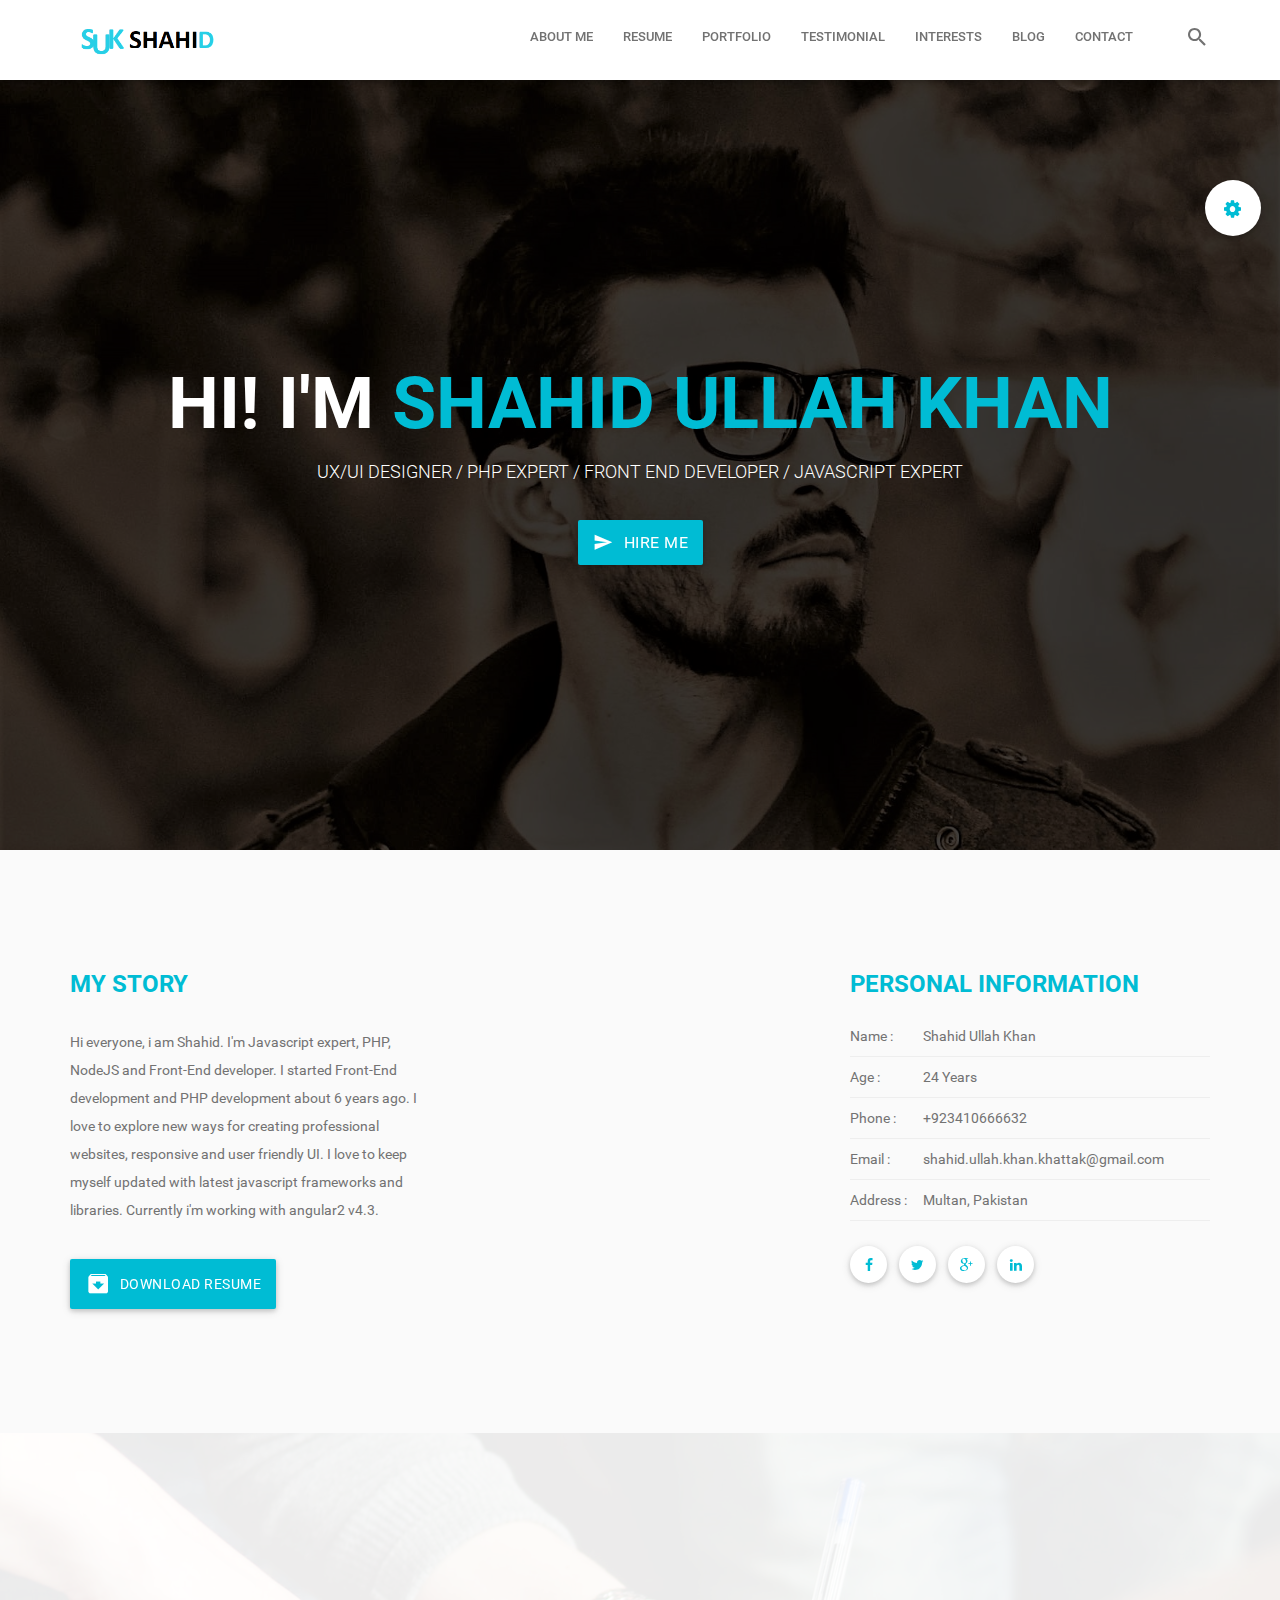
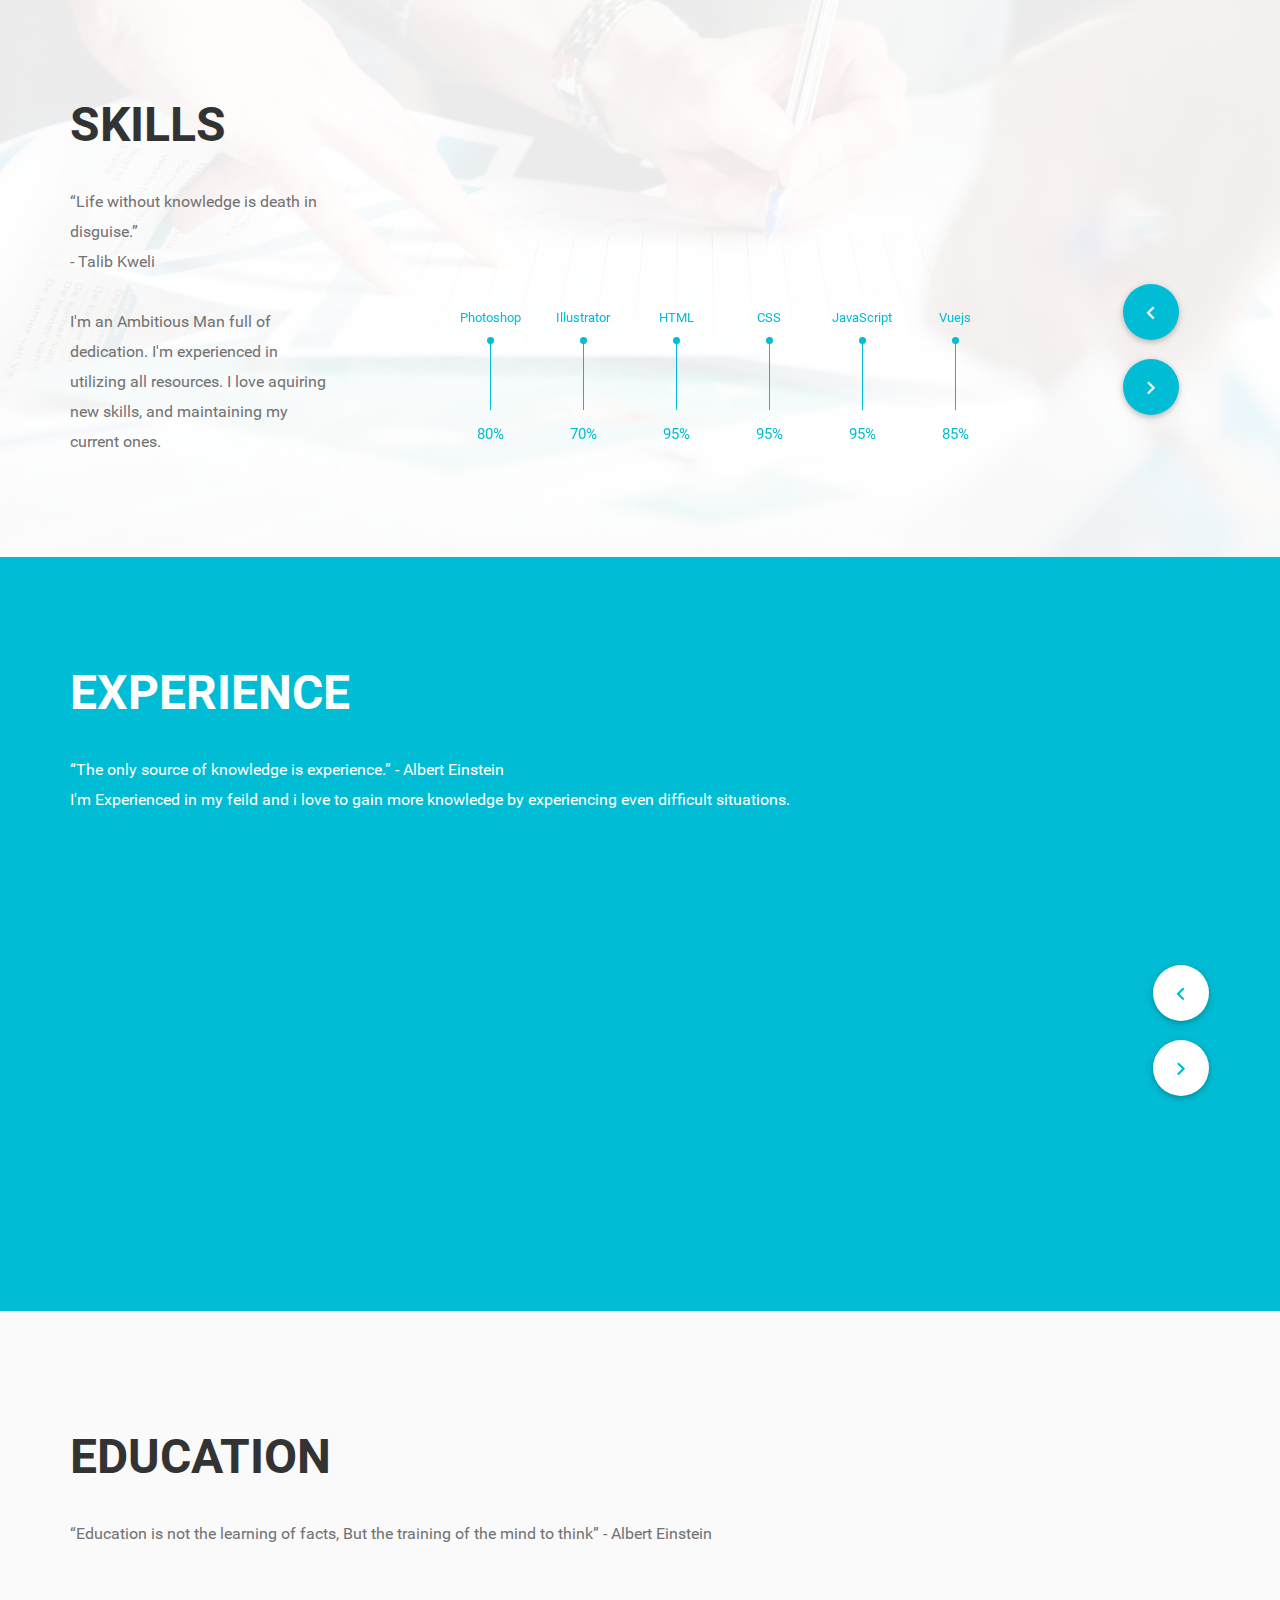
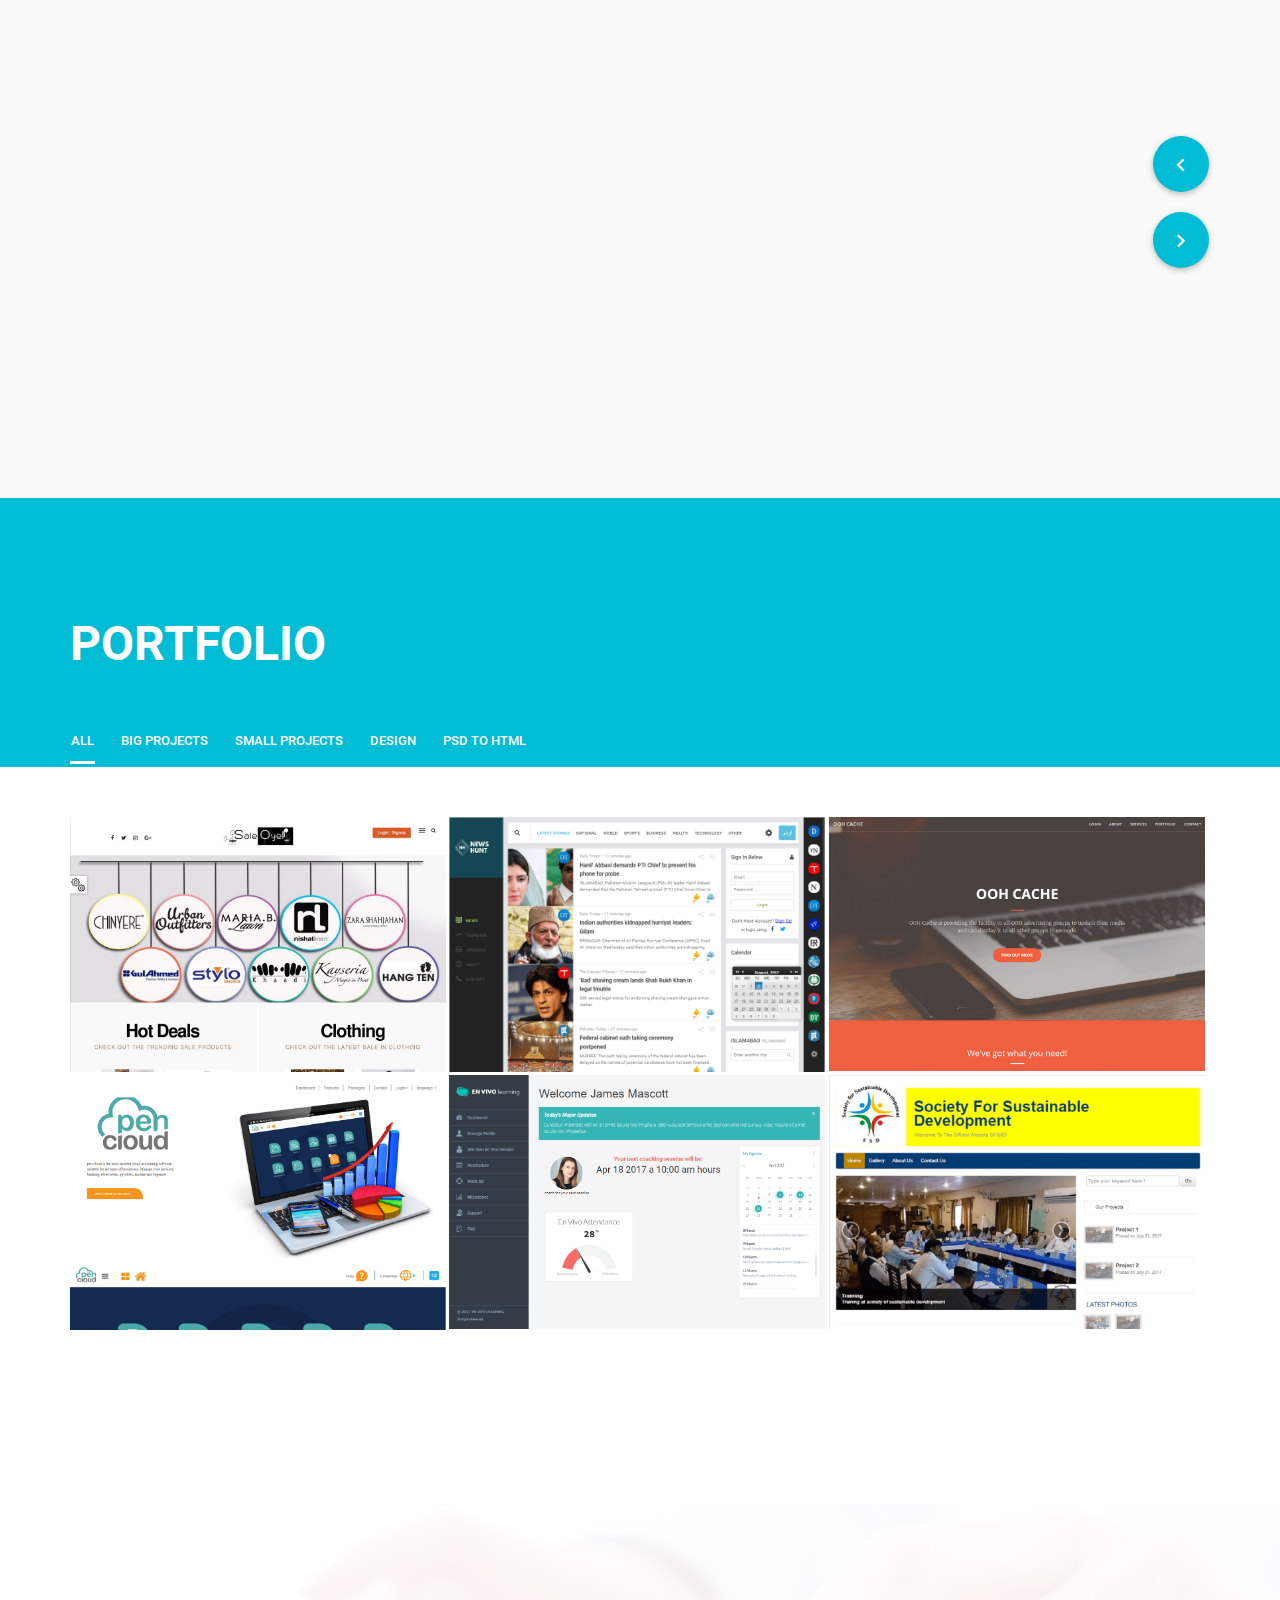
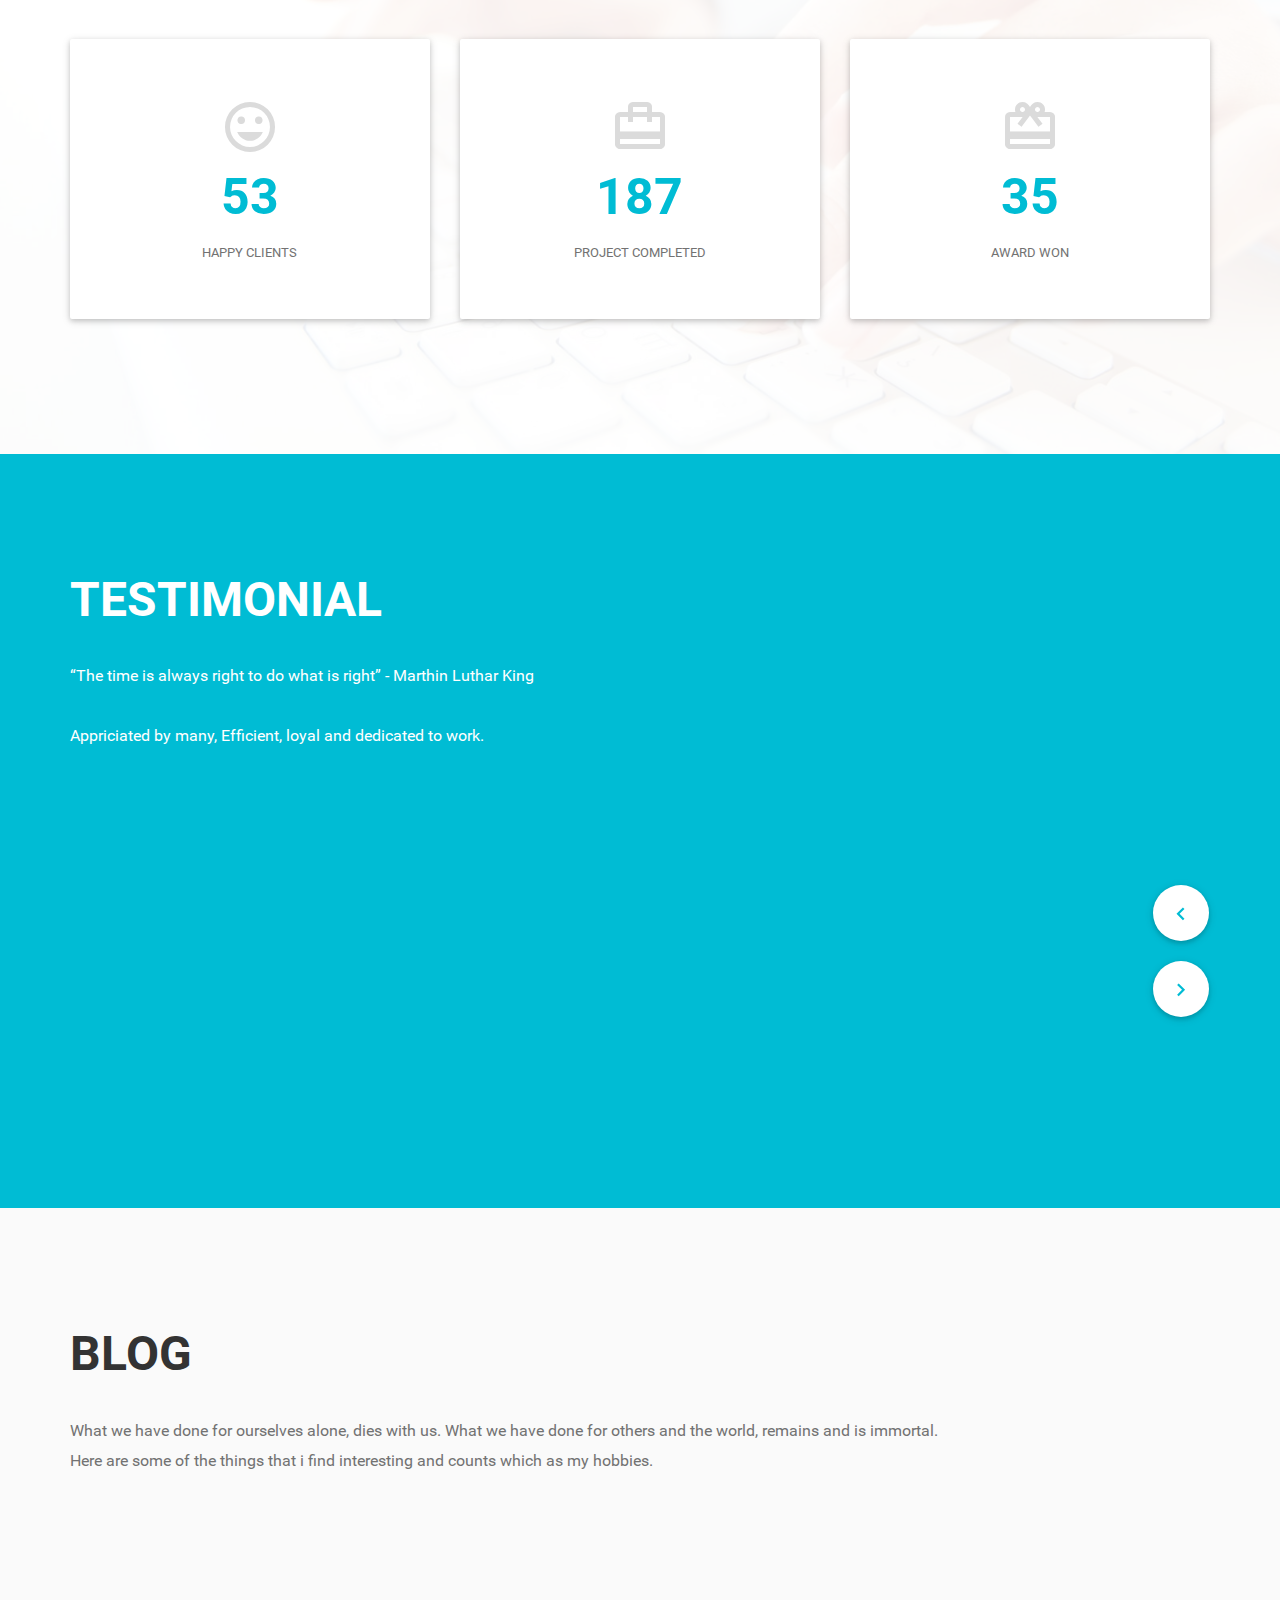
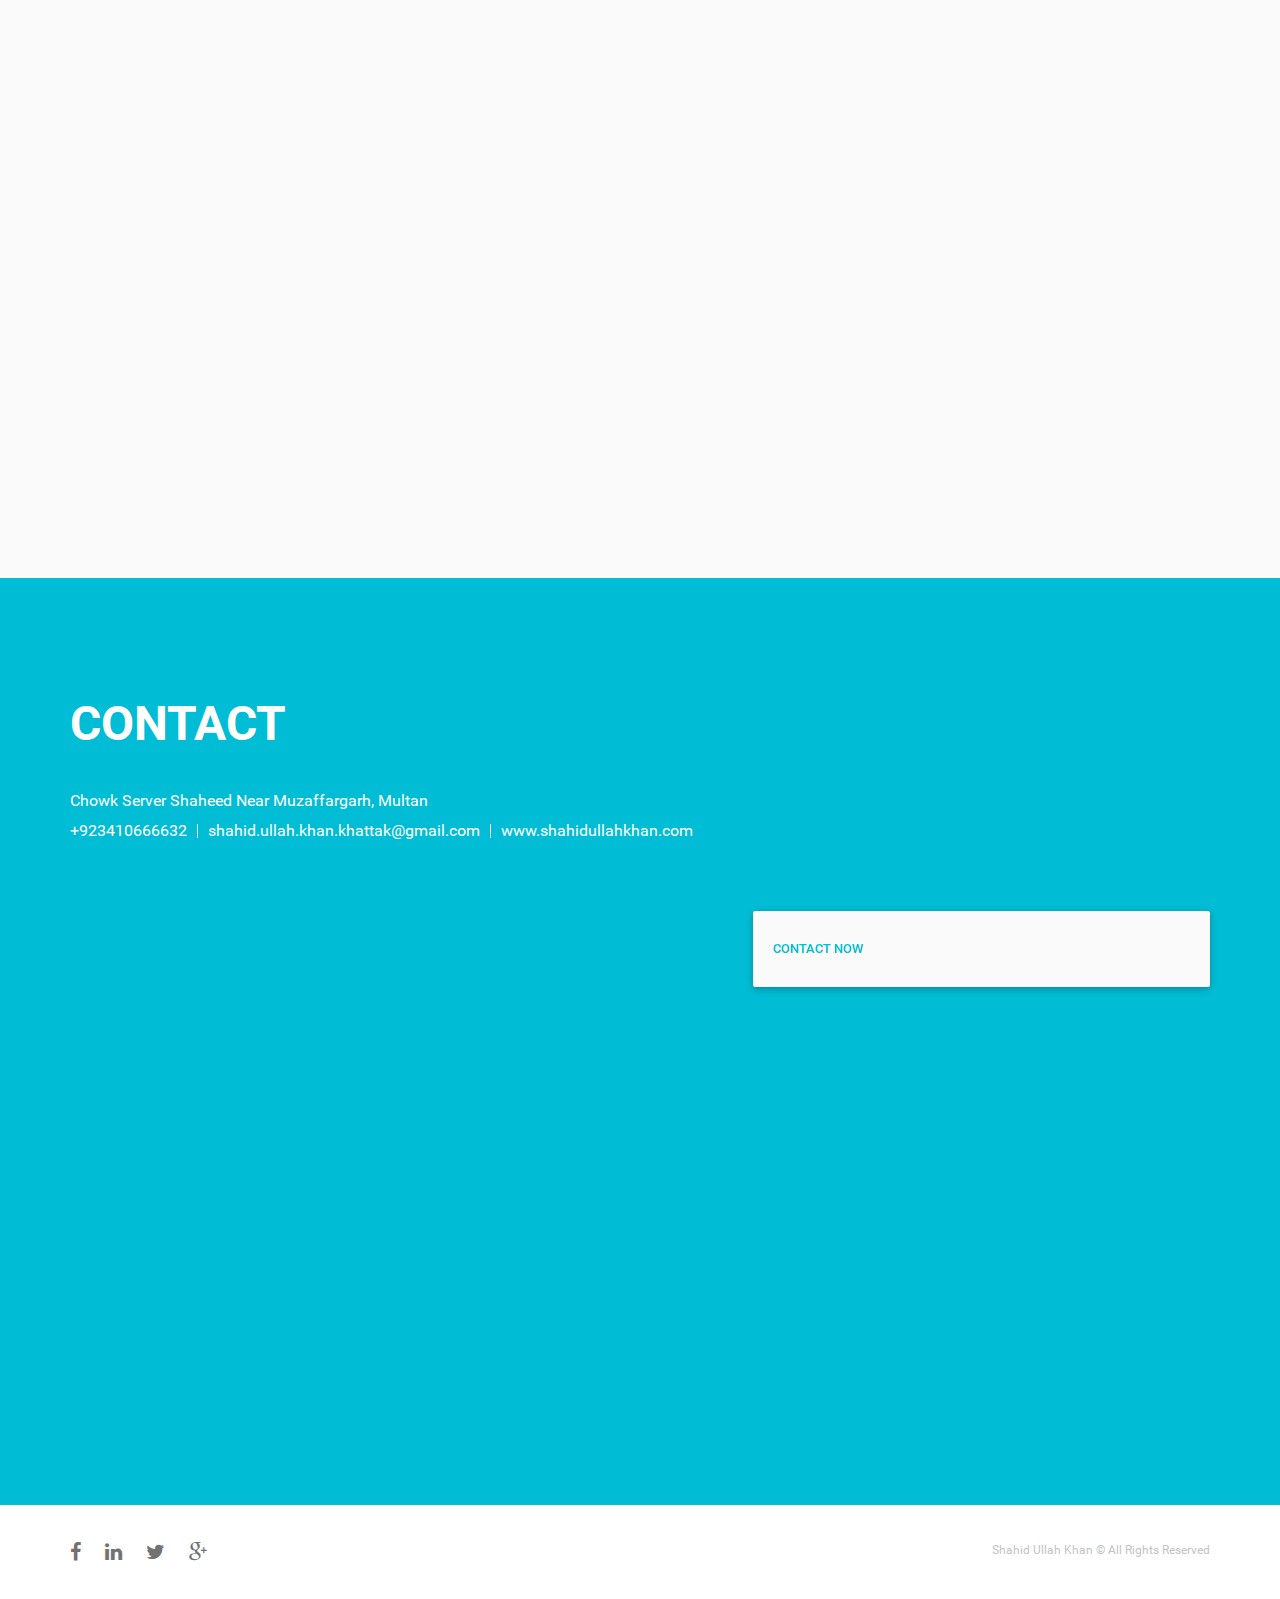
==== commit d1a5096c: "worked" ====
--- a/index.html
+++ b/index.html
@@ -1209,7 +1209,7 @@
                   </div>
                 </div>
             </div>
-          </div>
+          </div> 
         </div>
       </div> <!-- ./container end -->
       <br><br><br>
